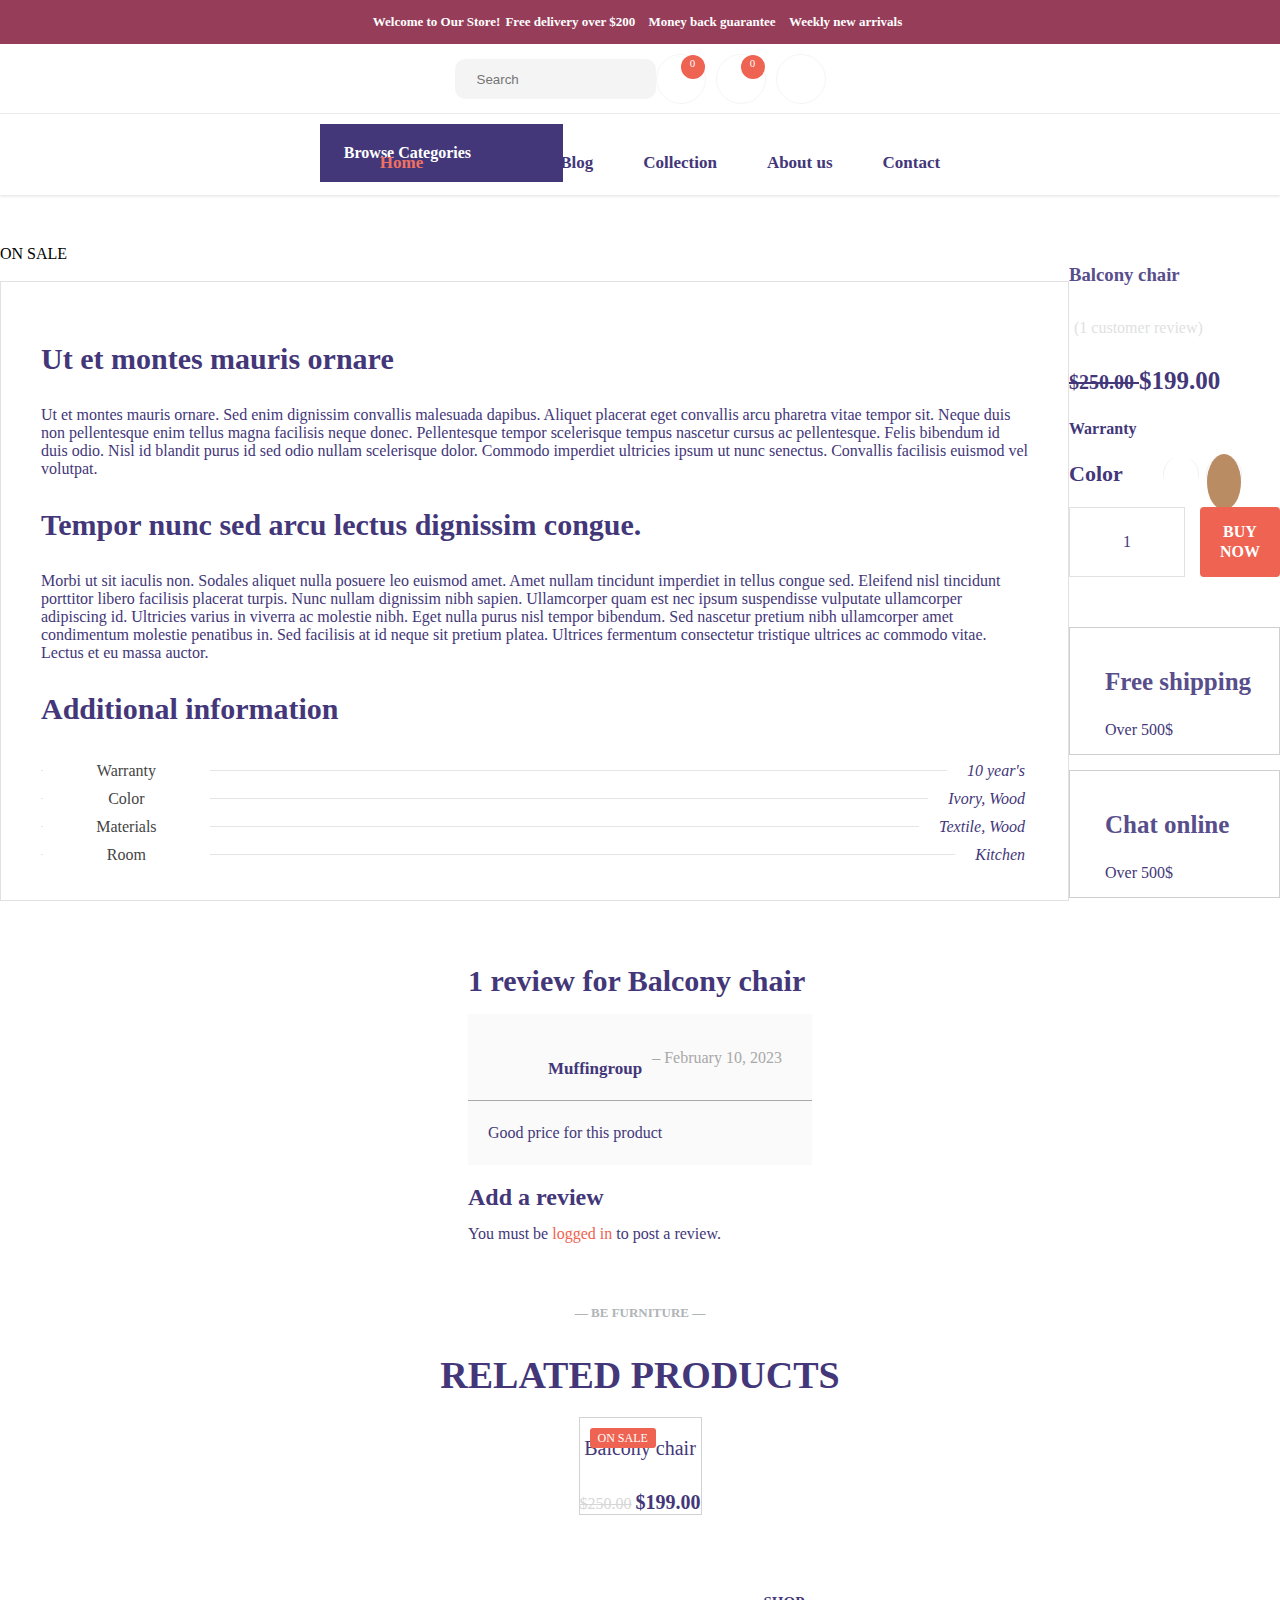
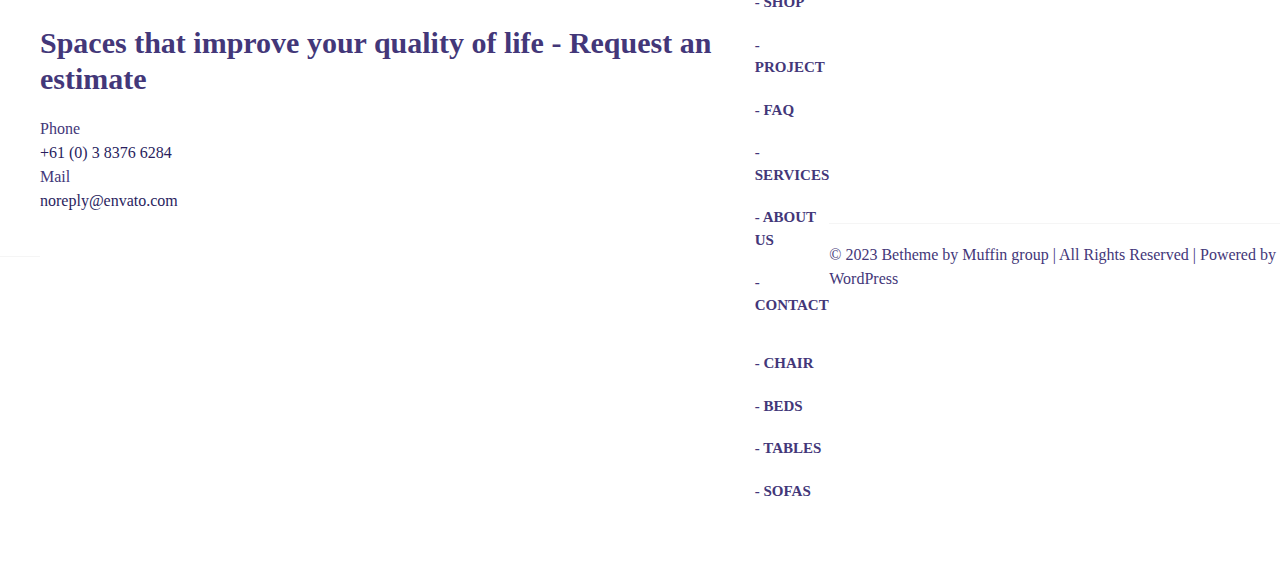
==== Page/detailPage.html @ 915b1c8c "done home" ====
<!DOCTYPE html>
<html lang="en">

<head>
    <meta charset="UTF-8">
    <meta http-equiv="X-UA-Compatible" content="IE=edge">
    <meta name="viewport" content="width=device-width, initial-scale=1.0">
    <link href="https://cdn.jsdelivr.net/npm/bootstrap@5.3.0-alpha1/dist/css/bootstrap.min.css" rel="stylesheet"
        integrity="sha384-GLhlTQ8iRABdZLl6O3oVMWSktQOp6b7In1Zl3/Jr59b6EGGoI1aFkw7cmDA6j6gD" crossorigin="anonymous">
    <script src="https://kit.fontawesome.com/3426ec3618.js" crossorigin="anonymous"></script>
    <script src="https://cdn.jsdelivr.net/npm/bootstrap@5.3.0-alpha1/dist/js/bootstrap.bundle.min.js"
        integrity="sha384-w76AqPfDkMBDXo30jS1Sgez6pr3x5MlQ1ZAGC+nuZB+EYdgRZgiwxhTBTkF7CXvN"
        crossorigin="anonymous"></script>
    <link rel="stylesheet" href="https://cdnjs.cloudflare.com/ajax/libs/animate.css/4.1.1/animate.min.css"
        integrity="sha512-c42qTSw/wPZ3/5LBzD+Bw5f7bSF2oxou6wEb+I/lqeaKV5FDIfMvvRp772y4jcJLKuGUOpbJMdg/BTl50fJYAw=="
        crossorigin="anonymous" referrerpolicy="no-referrer" />
    <link rel="preconnect" href="https://fonts.googleapis.com">
    <link rel="preconnect" href="https://fonts.gstatic.com" crossorigin>
    <link href="https://fonts.googleapis.com/css2?family=Bodoni+Moda:ital,wght@0,400;0,500;1,500&display=swap"
        rel="stylesheet">

    <link rel="stylesheet" href="../Styles/Global/GlobalStyle.css">
    <link rel="stylesheet" href="../Styles/Responsive/ResGlobal/ResGlobal.css">
    <link rel="stylesheet" href="../Styles/Deatail/detail.css">

    <title>Document</title>
</head>

<body>

    <header class="header-wrapper">
        <div class="header-top d-flex-center">
            <div class="header-top-items col-lg-11 col-xl-8">
                <div class="header-top-item">
                    Welcome to Our Store!
                </div>
                <div class="header-top-item">
                    <span>
                        <i class="fa-solid fa-plane"></i>
                        Free delivery over $200
                    </span>
                    <span><i class="fa-brands fa-bitcoin"></i>
                        Money back guarantee
                    </span>
                    <span>
                        <i class="fa-solid fa-tag"></i>
                        Weekly new arrivals
                    </span>
                </div>
                <span class="text-fade">
                    Free delivery over $200
                </span>
            </div>
        </div>

        <div class="header-center d-flex-center">
            <div class="header-center-items  col-md-10 col-md-8 col-lg-11 col-xl-8">
                <div class="logo col-lg-3 d-flex-center">
                    <img src="https://themes.muffingroup.com/be/furniturestore2/wp-content/uploads/2023/01/befurniturestore2.svg"
                        alt="" class="">
                </div>
                <div class="search col-lg-6 d-flex-center">
                    <span>
                        <i class="fa-light fa-magnifying-glass"></i>
                        <input type="text" placeholder="Search">
                    </span>
                </div>
                <div class="list-feature d-flex-center col-lg-3">
                    <span class="d-flex-center">
                        <i class="fa-light fa-heart"></i>
                        <div class="quantity">0</div>
                    </span>
                    <span class="d-flex-center">
                        <i class="fa-light fa-cart-shopping"></i>
                        <div class="quantity">0</div>
                    </span>
                    <span class="d-flex-center">
                        <i class="fa-light fa-user"></i>
                    </span>
                </div>
            </div>

        </div>
        <div class="header-nav d-flex-center">
            <div class="header-nav-items d-flex-center col-md-10 col-lg-11 col-xl-8">
                <div class="header-navbar-items">
                    <div class="header-navbar-top">
                        <span>
                            <i class="fa-light fa-bars"></i>
                            Browse Categories
                        </span>
                    </div>
                    <ul>
                        <li class="navbar-item">
                            <span>
                                <i class="fa-light fa-chair-office"></i>
                                Chair
                            </span>
                            <i class="fa-regular fa-angle-right"></i>
                            <div class="content-navbar-wrapper">
                                <div class="content-navbar-items col-lg-12">
                                    <ul>
                                        <li class="col-lg-4">
                                            <a href="#">
                                                <img src="https://themes.muffingroup.com/be/furniturestore2/wp-content/uploads/2023/01/befurniturestore2-product-pic1.webp"
                                                    alt="" class="">
                                            </a>
                                            <div class="product-menu__info">
                                                <b>FABRIC CHAIRS</b>
                                                <a href="#">Wing chairs</a>
                                                <a href="#">Rocking chairs</a>
                                                <a href="#">Kitchen tables parts</a>
                                            </div>
                                        </li>
                                        <li class="col-lg-4">
                                            <a href="#">
                                                <img src="https://themes.muffingroup.com/be/furniturestore2/wp-content/uploads/2023/01/befurniturestore2-product-pic2.webp"
                                                    alt="" class="">
                                            </a>
                                            <div class="product-menu__info">
                                                <b>HIGH-BACK CHAIRS</b>
                                                <a href="#">Recliners</a>
                                                <a href="#">Armchairs with footstool</a>
                                                <a href="#">Rattan armchairs</a>
                                            </div>
                                        </li>
                                        <li class="col-lg-4">
                                            <a href="#">
                                                <img src="https://themes.muffingroup.com/be/furniturestore2/wp-content/uploads/2023/01/befurniturestore2-product-pic3.webp"
                                                    alt="" class="">
                                            </a>
                                            <div class="product-menu__info">
                                                <b>KIDS CHAIRS</b>
                                                <a href="#">Wing chairs</a>
                                                <a href="#">Rocking chairs</a>
                                                <a href="#">Kids armchairs parts</a>
                                            </div>
                                        </li>
                                    </ul>
                                    <div class="donors-items d-flex-center">
                                        <img src="https://themes.muffingroup.com/be/furniturestore2/wp-content/uploads/2023/02/befurniturestore2-clients-pic3.svg"
                                            alt="">
                                        <img src="https://themes.muffingroup.com/be/furniturestore2/wp-content/uploads/2023/02/befurniturestore2-clients-pic2.svg"
                                            alt="">
                                        <img src="https://themes.muffingroup.com/be/furniturestore2/wp-content/uploads/2023/02/befurniturestore2-clients-pic1.svg"
                                            alt="">
                                        <img src="https://themes.muffingroup.com/be/furniturestore2/wp-content/uploads/2023/02/befurniturestore2-clients-pic5.svg"
                                            alt="">
                                        <img src="https://themes.muffingroup.com/be/furniturestore2/wp-content/uploads/2023/02/befurniturestore2-clients-pic4.svg"
                                            alt="">
                                    </div>
                                </div>
                            </div>
                        </li>
                        <li class="navbar-item">
                            <span>
                                <i class="fa-regular fa-bed-front"></i>
                                Beds
                            </span>
                            <i class="fa-regular fa-angle-right"></i>
                            <div class="content-navbar-wrapper">
                                <div class="content-navbar-items content-navbar-items-2 col-lg-12">
                                    <ul class="col-lg-8 d-flex row">
                                        <li class="col-lg-6">
                                            <b>
                                                <i class="fa-sharp fa-regular fa-bed-front"></i>
                                                BEDS
                                            </b>
                                            <a href="#">Single beds</a>
                                            <a href="#">Double beds</a>
                                            <a href="#">Beds parts</a>
                                        </li>
                                        <li class="col-lg-6">
                                            <b>
                                                <i class="fa-regular fa-couch"></i>
                                                SOFA BEDS
                                            </b>
                                            <a href="#">Chair beds</a>
                                            <a href="#">Corner sofa beds</a>
                                            <a href="#">Sofa bed parts</a>
                                        </li>
                                        <li class="col-lg-6">
                                            <b>
                                                <i class="fa-regular fa-bed-front"></i>
                                                GUEST BEDS
                                            </b>
                                            <a href="#">Day beds</a>
                                            <a href="#">Stackable beds</a>
                                            <a href="#">Beds with drawers</a>
                                        </li>
                                        <li class="col-lg-6">
                                            <b>
                                                <i class="fa-regular fa-bed-front"></i>
                                                KIDS BEDS
                                            </b>
                                            <a href="#">Chair beds</a>
                                            <a href="#">Toddler beds</a>
                                            <a href="#">Loft beds</a>
                                        </li>
                                    </ul>

                                    <img src="https://themes.muffingroup.com/be/furniturestore2/wp-content/uploads/2023/02/befurniturestore2-categories-pic1.webp"
                                        alt="">
                                </div>
                            </div>
                        </li>
                        <li class="navbar-item">
                            <span>
                                <i class="fa-regular fa-lamp-floor"></i>
                                Lamps
                            </span>
                            <i class="fa-regular fa-angle-right"></i>
                            <div class="content-navbar-wrapper">
                                <div class="content-navbar-items content-navbar-items-2 col-lg-12">
                                    <ul class="col-lg-8 d-flex row">
                                        <li class="col-lg-6">
                                            <b>
                                                <i class="fa-light fa-lamp-floor"></i>
                                                CEILING LIGHTS
                                            </b>
                                            <a href="#">Pendants</a>
                                            <a href="#">Ceiling spotlights</a>
                                            <a href="#">Chandeliers</a>
                                        </li>
                                        <li class="col-lg-6">
                                            <b>
                                                <i class="fa-light fa-lamp-floor"></i>
                                                SPOTLIGHTS
                                            </b>
                                            <a href="#">Ceiling spotlights</a>
                                            <a href="#">Wall spotlights</a>
                                            <a href="#">Track lighting</a>
                                        </li>
                                        <li class="col-lg-6">
                                            <b>
                                                <i class="fa-light fa-lamp-floor"></i>
                                                FLOOR LAMPS
                                            </b>
                                            <a href="#">LED floors</a>
                                            <a href="#">Uplighters</a>
                                            <a href="#">Reading lamps</a>
                                        </li>
                                        <li class="col-lg-6">
                                            <b>
                                                <i class="fa-light fa-lamp-floor"></i>
                                                DESK LAMPS
                                            </b>
                                            <a href="#">Work lamps</a>
                                            <a href="#">Kids lamps</a>
                                            <a href="#">Clamp lights</a>
                                        </li>
                                    </ul>

                                    <div class="product-sale-1">
                                        <span>
                                            <a href="#">
                                                <img src=" https://themes.muffingroup.com/be/furniturestore2/wp-content/uploads/2023/01/befurniturestore2-product-pic7.webp"
                                                    alt="">
                                                <div class="info">
                                                    <h5>Metal hanging lamps</h5>
                                                    <div class="desc">
                                                        <del aria-hidden="true"><span
                                                                class="woocommerce-Price-amount amount"><bdi><span
                                                                        class="woocommerce-Price-currencySymbol">$</span>122.00</bdi></span></del>
                                                        <bdi><span
                                                                class="woocommerce-Price-currencySymbol">$</span>105.00</bdi>
                                                    </div>
                                                </div>
                                            </a>
                                        </span>
                                        <span>
                                            <a href="#">
                                                <img src="https://themes.muffingroup.com/be/furniturestore2/wp-content/uploads/2023/01/befurniturestore2-product-pic8.webp"
                                                    alt="">
                                                <div class="info">
                                                    <h5>Desk lamp</h5>
                                                    <div class="desc">

                                                        <bdi>
                                                            <span
                                                                class="woocommerce-Price-currencySymbol">$</span>150.00</bdi>
                                                    </div>
                                                </div>
                                            </a>
                                        </span>
                                        <span>
                                            <a href="#">
                                                <img src=" https://themes.muffingroup.com/be/furniturestore2/wp-content/uploads/2023/01/befurniturestore2-product-pic9.webp"
                                                    alt="">
                                                <div class="info">
                                                    <h5>Living room lamp</h5>
                                                    <div class="desc">
                                                        <del aria-hidden="true"><span
                                                                class="woocommerce-Price-amount amount"><bdi><span
                                                                        class="woocommerce-Price-currencySymbol">$</span>599.00</bdi></span></del>
                                                        <bdi><span
                                                                class="woocommerce-Price-currencySymbol">$</span>450.00</bdi>
                                                    </div>
                                                </div>
                                            </a>
                                        </span>
                                    </div>
                                </div>
                            </div>
                        </li>
                        <li class="navbar-item">
                            <span>
                                <i class="fa-light fa-table"></i>
                                Tables
                            </span>
                            <i class="fa-regular fa-angle-right"></i>
                        </li>

                        <li class="navbar-item">
                            <span>
                                <i class="fa-regular fa-loveseat"></i>
                                Armchair
                            </span>
                            <i class="fa-regular fa-angle-right"></i>
                            <div class="content-navbar-wrapper">
                                <div class="content-navbar-items col-lg-12">
                                    <ul>
                                        <li class="col-lg-4">
                                            <a href="#">
                                                <img src="https://themes.muffingroup.com/be/furniturestore2/wp-content/uploads/2023/01/befurniturestore2-product-pic13.webp"
                                                    alt="" class="">
                                            </a>
                                            <div class="product-menu__info">
                                                <b>FABRIC ARMCHAIRS</b>
                                                <a href="#">Wing chairs</a>
                                                <a href="#">Rocking chairs</a>
                                                <a href="#">Kitchen tables parts</a>
                                            </div>
                                        </li>
                                        <li class="col-lg-4">
                                            <a href="#">
                                                <img src="https://themes.muffingroup.com/be/furniturestore2/wp-content/uploads/2023/01/befurniturestore2-product-pic14.webp"
                                                    alt="" class="">
                                            </a>
                                            <div class="product-menu__info">
                                                <b>HIGH-BACK ARMCHAIRS</b>
                                                <a href="#">Recliners</a>
                                                <a href="#">Armchairs with footstool</a>
                                                <a href="#">Rattan armchairs</a>
                                            </div>
                                        </li>
                                        <li class="col-lg-4">
                                            <a href="#">
                                                <img src="https://themes.muffingroup.com/be/furniturestore2/wp-content/uploads/2023/01/befurniturestore2-product-pic15.webp"
                                                    alt="" class="">
                                            </a>
                                            <div class="product-menu__info">
                                                <b>KIDS CHAIRS</b>
                                                <a href="#">Wing chairs</a>
                                                <a href="#">Rocking chairs</a>
                                                <a href="#">Kids armchairs parts</a>
                                            </div>
                                        </li>
                                    </ul>
                                    <div class="donors-items d-flex-center">
                                        <img src="https://themes.muffingroup.com/be/furniturestore2/wp-content/uploads/2023/02/befurniturestore2-clients-pic3.svg"
                                            alt="">
                                        <img src="https://themes.muffingroup.com/be/furniturestore2/wp-content/uploads/2023/02/befurniturestore2-clients-pic2.svg"
                                            alt="">
                                        <img src="https://themes.muffingroup.com/be/furniturestore2/wp-content/uploads/2023/02/befurniturestore2-clients-pic1.svg"
                                            alt="">
                                        <img src="https://themes.muffingroup.com/be/furniturestore2/wp-content/uploads/2023/02/befurniturestore2-clients-pic5.svg"
                                            alt="">
                                        <img src="https://themes.muffingroup.com/be/furniturestore2/wp-content/uploads/2023/02/befurniturestore2-clients-pic4.svg"
                                            alt="">
                                    </div>
                                </div>
                            </div>
                        </li>
                        <li class="navbar-item">
                            <span>
                                <i class="fa-light fa-cabinet-filing"></i>
                                Cabinets
                            </span>

                        </li>
                        <li class="navbar-item">
                            <span>
                                <i class="fa-regular fa-couch"></i>
                                Sofas
                            </span>

                        </li>
                        <li class="navbar-item sales">
                            <span>
                                <i class="fa-light fa-star"></i>
                                Sales
                            </span>

                        </li>
                    </ul>
                </div>
                <div class="header-menu-wrapper d-lg-flex">
                    <div class="header-menu-items">
                        <span class="btn-close-menu-1 d-none "><i class="fa-light fa-xmark"></i></span>
                        <ul>
                            <li class="active">
                                <a href="#">Home</a>
                            </li>
                            <li>
                                <a href="#">Shop</a>
                            </li>
                            <li>
                                <a href="#">Blog</a>
                            </li>
                            <li>
                                <a href="#">Collection</a>
                            </li>
                            <li>
                                <a href="#">About us</a>
                            </li>
                            <li>
                                <a href="#">Contact</a>
                            </li>
                        </ul>
                    </div>
                </div>
                <span class="d-flex d-lg-none toggle-menu-1">
                    <i class="fa-light fa-bars"></i>
                </span>
                <div class="blur-toggle-menu">

                </div>
            </div>
        </div>
    </header>


    <div class="content-wrapper d-flex-center flex-column">
        <div class="content-items col-lg-8 col-8 d-flex-center">
            <div class="content-item col-lg-7 col-7">
                <div class="product__image col-lg-12 col-12">
                    <div class="tag-sale">ON SALE</div>
                    <img src="https://themes.muffingroup.com/be/furniturestore2/wp-content/uploads/2023/01/befurniturestore2-product-pic3.webp"
                        alt="" class="col-lg-12 col-12">
                </div>
                <div class="product__description">
                    <div class="desc-content">
                        <h3>
                            Ut et montes mauris ornare
                        </h3>
                        <span>
                            Ut et montes mauris ornare. Sed enim dignissim convallis malesuada dapibus. Aliquet placerat
                            eget convallis arcu
                            pharetra vitae tempor sit. Neque duis non pellentesque enim tellus magna facilisis neque
                            donec. Pellentesque tempor
                            scelerisque tempus nascetur cursus ac pellentesque. Felis bibendum id duis odio. Nisl id
                            blandit purus id sed odio
                            nullam scelerisque dolor. Commodo imperdiet ultricies ipsum ut nunc senectus. Convallis
                            facilisis euismod vel volutpat.
                        </span>
                        <img src="https://themes.muffingroup.com/be/furniturestore2/wp-content/uploads/2023/02/befurniturestore2-productdetails-pic1.webp"
                            alt="" class="col-lg-12 col-12">
                        <h3>Tempor nunc sed arcu lectus dignissim congue.</h3>
                        <span>
                            Morbi ut sit iaculis non. Sodales aliquet nulla posuere leo euismod amet. Amet nullam
                            tincidunt imperdiet in tellus
                            congue sed. Eleifend nisl tincidunt porttitor libero facilisis placerat turpis. Nunc nullam
                            dignissim nibh sapien.
                            Ullamcorper quam est nec ipsum suspendisse vulputate ullamcorper adipiscing id. Ultricies
                            varius in viverra ac molestie
                            nibh. Eget nulla purus nisl tempor bibendum. Sed nascetur pretium nibh ullamcorper amet
                            condimentum molestie penatibus
                            in. Sed facilisis at id neque sit pretium platea. Ultrices fermentum consectetur tristique
                            ultrices ac commodo vitae.
                            Lectus et eu massa auctor.
                        </span>
                        <img src="https://themes.muffingroup.com/be/furniturestore2/wp-content/uploads/2023/01/befurniturestore2-product-pic3.webp"
                            alt="" class="col-12">
                        <h3>Additional information</h3>
                        <table>
                            <tbody>
                                <tr>
                                    <th><span>Warranty</span></th>
                                    <td>
                                        <span>
                                            <p>10 year's</p>
                                        </span>
                                    </td>
                                </tr>
                                <tr>
                                    <th><span>Color</span></th>
                                    <td><span>
                                            <p>Ivory, Wood</p>
                                        </span></td>
                                </tr>
                                <tr>
                                    <th><span>Materials</span></th>
                                    <td><span>
                                            <p>Textile, Wood</p>
                                        </span></td>
                                </tr>
                                <tr>
                                    <th><span>Room</span></th>
                                    <td><span>
                                            <p>Kitchen</p>
                                        </span></td>
                                </tr>
                            </tbody>
                        </table>
                    </div>
                </div>
            </div>
            <div class="content-item col-lg-5 col-5">
                <h3>
                    Balcony chair
                </h3>
                <div class="evaluate">
                    <ul>
                        <li>
                            <i class="fa-sharp fa-solid fa-star"></i>
                            <i class="fa-sharp fa-solid fa-star"></i>
                            <i class="fa-sharp fa-solid fa-star"></i>
                            <i class="fa-sharp fa-solid fa-star"></i>
                            <i class="fa-sharp fa-solid fa-star"></i>
                        </li>
                    </ul>
                    <a href="#">(1 customer review)</a>
                </div>
                <div class="price">
                    <span>
                        $250.00
                    </span>
                    <span>$199.00</span>
                </div>
                <div class="warranty">
                    <span>Warranty</span>
                    <img src="https://themes.muffingroup.com/be/furniturestore2/wp-content/uploads/2023/01/befurniturestore2-shopattr-pic3.svg"
                        alt="">
                </div>
                <div class="select-color">
                    <span>Color</span>
                    <div class="list-color">
                        <span class="d-flex-center ">
                            <p class="white"></p>
                        </span>
                        <span class="d-flex-center ">
                            <p class="brown"></p>
                        </span>
                    </div>
                </div>

                <div class="select-amount">
                    <div class="input-amount d-flex-center">
                        <span class="btn-input-amount d-flex-center"><i class="fa-regular fa-dash"></i></span>
                        <span class="d-flex-center">1</span>
                        <span class="btn-input-amount d-flex-center"><i class="fa-sharp fa-regular fa-plus"></i></span>
                    </div>
                    <div class="btn-buy-now">
                        BUY NOW
                    </div>
                </div>
                <div class="endow">
                    <div class="endow-item">
                        <i class="fa-light fa-truck-fast"></i>
                        <div class="endow__info">
                            <h3>Free shipping</h3>
                            <span>Over 500$</span>
                        </div>
                    </div>
                    <div class="endow-item">
                        <i class="fa-sharp fa-regular fa-headphones"></i>
                        <div class="endow__info">
                            <h3>Chat online</h3>
                            <span>Over 500$</span>
                        </div>
                    </div>
                </div>
            </div>
        </div>

    </div>


    <div class="feed-back-wrapper d-flex-center">
        <div class="feedback-items col-lg-8 col-8">
            <h3>
                1 review for Balcony chair
            </h3>
            <div class="list-feedback">
                <div class="feedback-item">
                    <div class="feedback-item__top">
                        <div class="info">
                            <img src="https://secure.gravatar.com/avatar/ee62ac86f08fd6ffac18cbf25b07679f?s=60&d=mm&r=g"
                                alt="">
                            <h4>
                                Muffingroup
                            </h4>
                            <div class="date">
                                <span>
                                    – February 10, 2023
                                </span>
                            </div>
                        </div>
                        <div class="star">
                            <i class="fa-sharp fa-solid fa-star"></i>
                            <i class="fa-sharp fa-solid fa-star"></i>
                            <i class="fa-sharp fa-solid fa-star"></i>
                            <i class="fa-sharp fa-solid fa-star"></i>
                            <i class="fa-sharp fa-solid fa-star"></i>
                        </div>
                    </div>
                    <div class="feedback__content">
                        <span>
                            Good price for this product
                        </span>
                    </div>
                </div>
            </div>
            <div class="add-review">
                <h3>
                    Add a review
                </h3>
                <span>
                    You must be
                    <a href="#">logged in</a>
                    to post a review.
                </span>
            </div>
        </div>
    </div>

    <div class="related-products-wrapper d-flex-center">
        <h6 class="d-flex-center">
            — BE FURNITURE —
        </h6>
        <h2 class="d-flex-center">
            RELATED PRODUCTS
        </h2>

        <div class="list-product-related col-lg-8">
            <div class="product-item col-lg-4">
                <div class="product__item">
                    <div class="product__image">
                        <img src="https://themes.muffingroup.com/be/furniturestore2/wp-content/uploads/2023/01/befurniturestore2-product-pic3.webp"
                            alt="" class="col-lg-12 col-12">
                    </div>
                    <div class="product__info d-flex-center">
                        <a href="#"> Balcony chair</a>
                        <div class="evaluate">
                            <i class="fa-sharp fa-solid fa-star"></i>
                            <i class="fa-sharp fa-solid fa-star"></i>
                            <i class="fa-sharp fa-solid fa-star"></i>
                            <i class="fa-sharp fa-solid fa-star"></i>
                            <i class="fa-sharp fa-solid fa-star"></i>
                        </div>
                        <div class="price">
                            <span>$250.00</span>
                            <span>$199.00</span>
                        </div>
                    </div>
                    <div class="tag-sale">
                        <span>ON SALE</span>
                    </div>
                </div>
            </div>
        </div>
    </div>
    <footer class="footer-wrapper">
        <div class="footer-wrapper d-flex-center flex-column my-5">
            <div class="footer-top col-8 col-lg-8">
                <img src="https://themes.muffingroup.com/be/furniturestore2/wp-content/uploads/2023/02/befurniturestore2-footer-logo.svg"
                    alt="">
            </div>
            <div class="footer-content d-flex-center col-11">
                <div class="footer-content-item col-lg-6 col-6 row">
                    <h5 class="col-lg-12 col-12">Spaces that improve your quality of life - Request an estimate
                    </h5>
                    <span class="col-lg-6 col-6">
                        Phone
                        <a href="tel: +61 (0) 3 8376 6284"> +61 (0) 3 8376 6284</a>
                    </span>
                    <span class="col-lg-6 col-6">
                        Mail
                        <a href="#">noreply@envato.com</a>
                    </span>
                </div>
                <div class="footer-content-item col-lg-6 col-6 row ">
                    <ul class="col-lg-6 col-6">
                        <li>
                            - SHOP
                        </li>
                        <li>
                            - PROJECT
                        </li>
                        <li>
                            - FAQ
                        </li>
                        <li>
                            - SERVICES
                        </li>
                        <li>
                            - ABOUT US
                        </li>
                        <li>
                            - CONTACT
                        </li>
                    </ul>
                    <ul class="col-lg-6 col-6">
                        <li>- CHAIR</li>
                        <li>- BEDS</li>
                        <li>- TABLES</li>
                        <li>- SOFAS</li>
                    </ul>
                </div>
            </div>

            <div class="footer-bottom col-lg-8 col-8 d-flex-center ">
                <div class="footer-bottom-item">
                    <div class="column_attr mfn-inline-editor clearfix">© 2023 Betheme by <a href="#"
                            target="_blank">Muffin group</a> | All Rights Reserved |
                        Powered by <a href="https://wordpress.org/" target="_blank">WordPress</a></div>
                </div>
                <div class="footer-bottom-item col-lg-4 d-flex-center">
                    <img src="
                        https://themes.muffingroup.com/be/furniturestore2/wp-content/themes/betheme/images/payment-methods/PayPal.svg"
                        alt="">
                    <img src="https://themes.muffingroup.com/be/furniturestore2/wp-content/themes/betheme/images/payment-methods/Visa.svg"
                        alt="">
                    <img src="https://themes.muffingroup.com/be/furniturestore2/wp-content/themes/betheme/images/payment-methods/Mastercard.svg"
                        alt="">
                    <img src="https://themes.muffingroup.com/be/furniturestore2/wp-content/themes/betheme/images/payment-methods/Maestro.svg"
                        alt="">
                    <img src="https://themes.muffingroup.com/be/furniturestore2/wp-content/themes/betheme/images/payment-methods/Stripe.svg"
                        alt="">
                </div>
            </div>
        </div>
    </footer>



    <!-- <script src="https://cdnjs.cloudflare.com/ajax/libs/wow/1.1.2/wow.min.js"
        integrity="sha512-Eak/29OTpb36LLo2r47IpVzPBLXnAMPAVypbSZiZ4Qkf8p/7S/XRG5xp7OKWPPYfJT6metI+IORkR5G8F900+g=="
        crossorigin="anonymous" referrerpolicy="no-referrer"></script>
    <script src="https://cdnjs.cloudflare.com/ajax/libs/jquery/3.6.4/jquery.min.js"
        integrity="sha512-pumBsjNRGGqkPzKHndZMaAG+bir374sORyzM3uulLV14lN5LyykqNk8eEeUlUkB3U0M4FApyaHraT65ihJhDpQ=="
        crossorigin="anonymous" referrerpolicy="no-referrer"></script> -->
    <script src="../app.js"></script>
</body>

</html>
---- Styles/Global/GlobalStyle.css ----
body {
  margin: 0;
  padding: 0;
}

ul {
  list-style: none;
}

p {
  margin-bottom: 0;
}

.d-flex-center {
  display: flex;
  justify-content: center;
  align-items: center;
}

header {
  box-shadow: 0px 2px 2px 0px rgba(0, 0, 0, 0.08);
}

.header-top {
  background-color: #963d5a;
  padding: 10px 0;
}
.header-top .header-top-items {
  display: flex;
  justify-content: space-between;
  align-items: center;
  color: #ffffff;
  font-size: 13px;
  font-weight: 700;
  line-height: 24px;
}
.header-top .header-top-items span {
  margin: 0 5px;
}
.header-top .header-top-items .text-fade {
  display: none;
}

.header-center {
  position: relative;
}
.header-center::after {
  content: "";
  height: 1px;
  width: 100%;
  background-color: rgba(231, 228, 228, 0.8);
  position: absolute;
  bottom: 0;
}

.header-center-items {
  display: flex;
  padding: 10px 0;
  justify-content: space-between;
}
.header-center-items .logo {
  justify-content: flex-start;
}
.header-center-items img {
  max-width: 182px;
}
.header-center-items .search span {
  background-color: #f4f4f4;
  height: 40px;
  width: 100%;
  display: flex;
  justify-content: flex-start;
  align-items: center;
  border-radius: 10px;
}
.header-center-items .search span i {
  padding: 10px;
}
.header-center-items .search span input {
  background-color: #f4f4f4;
  outline: none;
  border: none;
}
.header-center-items .list-feature {
  justify-content: flex-end;
}
.header-center-items .list-feature span {
  width: 48px;
  height: 48px;
  border: 1px solid #f5f5f5;
  border-radius: 50%;
  position: relative;
  cursor: pointer;
}
.header-center-items .list-feature span + span {
  margin-left: 10px;
}
.header-center-items .list-feature span .quantity {
  background-color: #ee6352;
  border-radius: 50%;
  color: #ffffff;
  font-size: 11px;
  line-height: 11px;
  padding: 3px;
  text-align: center;
  width: 18px;
  height: 18px;
  position: absolute;
  top: 0;
  right: 0;
}
.header-center-items .list-feature span:hover {
  border-color: #433779;
}

.offcanvas-body-cart {
  padding: 0;
  flex-grow: unset;
  overflow: hidden;
  height: 100%;
}
.offcanvas-body-cart span {
  border: none;
}
.offcanvas-body-cart .cart-top {
  width: 100%;
  padding: 20px;
  display: flex;
  align-items: center;
  position: relative;
  justify-content: center;
}
.offcanvas-body-cart .cart-top > i {
  padding: 0 10px;
  color: #b0b0b0;
  position: absolute;
  left: 0;
  font-size: 20px;
  cursor: pointer;
  width: 20px;
  height: 20px;
}
.offcanvas-body-cart .cart-top span {
  display: flex;
  align-items: center;
  color: #433779;
  border: 0;
}
.offcanvas-body-cart .cart-top span h3 {
  margin-bottom: 0;
  padding: 0px 10px;
}
.offcanvas-body-cart .cart-top span i {
  font-size: 20px;
}
.offcanvas-body-cart .cart-content {
  width: 100%;
  height: 60%;
  flex-direction: column;
}
.offcanvas-body-cart .cart-content i {
  font-size: 24px;
  color: #b0b0b0;
}
.offcanvas-body-cart .cart-content span {
  border: none;
  width: 100%;
  white-space: nowrap;
  display: flex;
  justify-content: center;
}
.offcanvas-body-cart .cart-bottom {
  width: 100%;
  position: absolute;
  bottom: 0;
}
.offcanvas-body-cart .cart-bottom .subtotal,
.offcanvas-body-cart .cart-bottom .total {
  padding: 10px 20px;
  display: flex;
  justify-content: space-between;
  align-items: center;
  position: relative;
  background-color: #f7f7f7;
}
.offcanvas-body-cart .cart-bottom .subtotal span,
.offcanvas-body-cart .cart-bottom .total span {
  display: flex;
  align-items: center;
}
.offcanvas-body-cart .cart-bottom .subtotal span,
.offcanvas-body-cart .cart-bottom .total span {
  border: none;
}
.offcanvas-body-cart .cart-bottom .subtotal::after,
.offcanvas-body-cart .cart-bottom .total::after {
  content: "";
  height: 1px;
  width: 100%;
  position: absolute;
  background-color: #b0b0b0;
  bottom: 0;
  left: 0;
}
.offcanvas-body-cart .cart-bottom .btn-checkout {
  width: 100%;
  display: flex;
  justify-content: center;
  padding: 20px 0;
  padding-bottom: 10px;
}
.offcanvas-body-cart .cart-bottom .btn-checkout span {
  background-color: #ee6352;
  border-radius: 4px;
  color: #ffffff;
  display: inline-block;
  font-family: Plus Jakarta Sans;
  font-weight: 700;
  line-height: 16px;
  margin: 0px 0px 5px;
  padding: 16px 32px;
  text-align: center;
  width: 200px;
  white-space: nowrap;
}
.offcanvas-body-cart .cart-bottom .view-cart {
  width: 100%;
  display: flex;
  justify-content: center;
  color: #b0b0b0;
  cursor: pointer;
}
.offcanvas-body-cart .cart-bottom .view-cart:hover {
  color: #000000;
  text-decoration: underline;
}

.header-nav-items {
  justify-content: flex-end;
  position: relative;
  height: 81px;
  background-color: #ffffff;
}
.header-nav-items .header-navbar-items {
  position: absolute;
  top: 10px;
  left: 0;
  max-width: 243px;
  width: 100%;
  width: 100%;
}
.header-nav-items .header-navbar-items .header-navbar-top {
  background-color: #433779;
  color: #ffffff;
  padding-top: 20px;
  padding-right: 24px;
  padding-bottom: 20px;
  padding-left: 24px;
  border-style: none;
  font-weight: 600;
}
.header-nav-items .header-navbar-items .header-navbar-top span {
  white-space: nowrap;
}
.header-nav-items .header-navbar-items ul {
  padding-left: 0;
  margin: 0;
  position: relative;
}
.header-nav-items .header-navbar-items ul .navbar-item {
  display: flex;
  justify-content: space-between;
  align-items: center;
  padding-top: 20px;
  padding-right: 24px;
  padding-bottom: 20px;
  padding-left: 24px;
  font-size: 17px;
  line-height: 21px;
  color: #433779;
  border-style: solid;
  border-width: 0 1px 1px 1px;
  border-color: #ededed;
  font-weight: 500;
  cursor: pointer;
}
.header-nav-items .header-navbar-items ul .navbar-item .content-navbar-wrapper {
  position: absolute;
  left: 100%;
  top: 0;
  width: 400%;
  background-color: #ffffff;
  border: 1px solid #ebebeb;
  display: none;
}
.header-nav-items .header-navbar-items ul .navbar-item .content-navbar-wrapper .content-navbar-items ul {
  display: flex;
}
.header-nav-items .header-navbar-items ul .navbar-item .content-navbar-wrapper .content-navbar-items ul li {
  padding: 40px 35px 30px;
  position: relative;
}
.header-nav-items .header-navbar-items ul .navbar-item .content-navbar-wrapper .content-navbar-items ul li + li::before {
  content: "";
  background-color: rgba(231, 228, 228, 0.8);
  width: 1px;
  height: 70%;
  position: absolute;
  left: 0;
}
.header-nav-items .header-navbar-items ul .navbar-item .content-navbar-wrapper .content-navbar-items ul li img {
  max-width: 70%;
}
.header-nav-items .header-navbar-items ul .navbar-item .content-navbar-wrapper .content-navbar-items .donors-items {
  padding-bottom: 10px;
}
.header-nav-items .header-navbar-items ul .navbar-item .content-navbar-wrapper .content-navbar-items .donors-items img + img {
  margin-left: 10px;
}
.header-nav-items .header-navbar-items ul .navbar-item .content-navbar-wrapper .product-menu__info {
  font-family: Roboto;
  display: flex;
  flex-direction: column;
  align-items: flex-start;
  justify-content: center;
}
.header-nav-items .header-navbar-items ul .navbar-item .content-navbar-wrapper .product-menu__info b {
  color: #433779;
  display: inline;
  font-weight: 700;
  line-height: 24px;
  text-align: left;
  padding: 10px 0;
}
.header-nav-items .header-navbar-items ul .navbar-item .content-navbar-wrapper a {
  color: #595959;
  display: inline;
  line-height: 24px;
  text-align: left;
  padding: 10px 0;
  text-decoration: none;
}
.header-nav-items .header-navbar-items ul .navbar-item .content-navbar-wrapper a:hover {
  color: #433779;
  text-decoration: underline;
}
.header-nav-items .header-navbar-items ul .navbar-item .content-navbar-items-2 {
  display: flex;
}
.header-nav-items .header-navbar-items ul .navbar-item .content-navbar-items-2 li {
  display: flex;
  flex-direction: column;
}
.header-nav-items .header-navbar-items ul .navbar-item .content-navbar-items-2 li::before {
  display: none;
}
.header-nav-items .header-navbar-items ul .navbar-item .content-navbar-items-2 img {
  overflow: hidden;
  background-color: #b0b0b0;
}
.header-nav-items .header-navbar-items ul .navbar-item:hover .content-navbar-wrapper {
  display: flex;
}
.header-nav-items .header-navbar-items ul .navbar-item .product-sale-1 {
  background-color: rgba(243, 243, 243, 0.2705882353);
  width: 100%;
  display: flex;
  flex-direction: column;
  align-items: center;
  justify-content: center;
}
.header-nav-items .header-navbar-items ul .navbar-item .product-sale-1 > span {
  display: flex;
  width: 100%;
  padding-left: 30px;
}
.header-nav-items .header-navbar-items ul .navbar-item .product-sale-1 a {
  display: flex;
  justify-content: center;
  align-items: center;
}
.header-nav-items .header-navbar-items ul .navbar-item .product-sale-1 a img {
  max-width: 84px;
  height: auto;
}
.header-nav-items .header-navbar-items ul .navbar-item .product-sale-1 a .info {
  color: #433779;
  font-size: 19px;
  font-weight: 600;
  line-height: 25px;
  margin: 0px 0px 15px;
  text-align: left;
  padding-left: 10px;
}
.header-nav-items .header-navbar-items ul .sales {
  color: #ee6352;
}
.header-nav-items .header-menu-wrapper .header-menu-items ul {
  list-style: none;
  display: flex;
  margin-bottom: 0;
  position: relative;
}
.header-nav-items .header-menu-wrapper .header-menu-items ul li {
  padding: 10px 20px;
  border-radius: 5px;
}
.header-nav-items .header-menu-wrapper .header-menu-items ul li a {
  text-decoration: none;
  font-weight: 600;
  font-size: 17px;
  color: #433779;
}
.header-nav-items .header-menu-wrapper .header-menu-items ul li + li {
  margin-left: 10px;
}
.header-nav-items .header-menu-wrapper .header-menu-items ul li:hover {
  background-color: #433779;
}
.header-nav-items .header-menu-wrapper .header-menu-items ul li:hover a {
  color: #ffffff;
}
.header-nav-items .header-menu-wrapper .header-menu-items ul .active a {
  color: #f07162;
}
.header-nav-items .toggle-menu-1 {
  position: relative;
  height: 30px;
}
.header-nav-items .toggle-menu-1 i {
  top: 0;
  position: absolute;
  font-size: 30px;
}

.sticky {
  animation-name: identifier;
  animation-duration: 0.5s;
  position: fixed;
  z-index: 9999;
  width: 100%;
  background-color: #ffffff;
  top: 0;
}
@keyframes identifier {
  0% {
    transform: translateY(-100%);
  }
  100% {
    transform: translateY(0);
  }
}
.sticky .header-top {
  display: none !important;
}
.sticky .header-nav .header-menu-wrapper {
  display: none !important;
}
.sticky .header-nav .header-navbar-top {
  display: none;
}
.sticky .header-nav .header-nav-items {
  height: 100% !important;
}
.sticky .header-nav .header-navbar-items {
  position: relative !important;
  max-width: unset;
  top: 0;
}
.sticky .header-nav ul {
  display: flex;
  position: relative;
  width: 100%;
  justify-content: center;
}
.sticky .header-nav ul li {
  border: none !important;
}
.sticky .header-nav ul li > i {
  display: none;
}
.sticky .header-nav ul li:hover .content-navbar-wrapper {
  display: none !important;
}

.footer-wrapper .footer-top {
  display: flex;
  justify-content: center;
  position: relative;
  align-items: center;
}
.footer-wrapper .footer-top::after {
  content: "";
  height: 1px;
  width: 100%;
  background-color: rgba(242, 242, 242, 0.8);
  position: absolute;
  right: 0;
}
.footer-wrapper .footer-top img {
  position: relative;
  background-color: #ffffff;
  padding: 0 20px;
}

.footer-content {
  margin: 30px 0;
  align-items: flex-start;
}

.footer-content-item {
  color: #433779;
}
.footer-content-item h5 {
  background-position: 50% 50%;
  font-size: 30px;
  font-weight: 600;
  line-height: 36px;
  margin-bottom: 20px;
}
.footer-content-item span {
  line-height: 24px;
  display: flex;
  flex-direction: column;
}
.footer-content-item span a {
  color: #291d5e;
  text-decoration: none;
}
.footer-content-item span a:hover {
  text-decoration: underline;
}
.footer-content-item li {
  color: #433779;
  font-family: Roboto;
  font-size: 15px;
  font-weight: 600;
  line-height: 22.5px;
  padding: 0px 0px 20px;
  text-align: left;
}

.footer-bottom {
  justify-content: space-between !important;
  position: relative;
  padding-top: 20px;
}
.footer-bottom .footer-bottom-item {
  color: #433779;
  line-height: 24px;
  text-align: left;
}
.footer-bottom .footer-bottom-item a {
  color: #433779;
  text-decoration: none;
}
.footer-bottom .footer-bottom-item a:hover {
  text-decoration: underline;
}
.footer-bottom::before {
  content: "";
  background-color: rgba(242, 242, 242, 0.8);
  height: 1px;
  width: 100%;
  top: 0;
  position: absolute;
}

.tag-login {
  width: 340px;
  height: 347px;
  background-color: #ffffff;
  position: absolute;
  left: 0;
  top: 100%;
  z-index: 9999;
}
.tag-login .tag-login-items {
  padding: 10px;
  display: flex;
  align-items: center;
  flex-direction: column;
  width: 100%;
}
.tag-login .tag-login-items h3 {
  display: flex;
  align-items: start;
  justify-content: space-between;
  align-items: center;
  width: 100%;
  color: #433779;
}
.tag-login .tag-login-items h3 i {
  color: #b0b0b0;
}
.tag-login .tag-login-items span {
  width: 100%;
  border: none;
}
.tag-login .tag-login-items span:nth-child(2),
.tag-login .tag-login-items span:nth-child(3) {
  display: flex;
  justify-content: flex-start;
  align-items: center;
  height: 50px;
  position: relative;
}
.tag-login .tag-login-items span:nth-child(2) input,
.tag-login .tag-login-items span:nth-child(3) input {
  border: none;
  background-color: transparent;
  padding: 0 10px;
  outline: none;
  width: 100%;
}
.tag-login .tag-login-items span:nth-child(2)::after,
.tag-login .tag-login-items span:nth-child(3)::after {
  content: "";
  position: absolute;
  height: 1px;
  width: 100%;
  background-color: #b0b0b0;
  bottom: 0;
}
.tag-login .tag-login-items span:nth-child(4) {
  padding: 10px 0;
  color: #433779;
}
.tag-login .tag-login-items span:nth-child(5) {
  background-color: #f07162;
  display: flex;
  justify-content: center;
  padding: 20px 0;
  border-radius: 0;
  align-items: center;
  color: #ffffff;
  font-weight: 600;
  font-size: 24px;
  border-radius: 5px;
}
.tag-login .tag-login-items span:nth-child(6) {
  display: flex;
  justify-content: center;
  color: #e4e4e4;
  padding: 10px 0;
}
.tag-login .tag-login-items span + span {
  margin-left: 0;
}/*# sourceMappingURL=GlobalStyle.css.map */
---- Styles/Responsive/ResGlobal/ResGlobal.css ----
@media screen and (max-width: 1240px) {
  .header-navbar-items ul {
    display: none !important;
  }
  .header-navbar-items:hover ul {
    display: block !important;
  }
  .content-navbar-wrapper {
    display: none !important;
  }
}
@media screen and (max-width: 959px) {
  .header-navbar-items ul .navbar-item {
    position: relative;
    background-color: #ffffff;
    z-index: 9999;
  }
  .header-navbar-items ul .navbar-item .content-navbar-wrapper {
    display: none !important;
  }
  .header-navbar-items ul .navbar-item > i {
    display: none !important;
  }
  .header-top-items {
    justify-content: center !important;
  }
  .header-top-items .header-top-item {
    margin: 10px 0;
  }
  .header-menu-wrapper {
    display: flex !important;
    position: fixed;
    height: 100vh;
    top: 0;
    background-color: rgb(255, 255, 255);
    right: 0;
    z-index: 999;
    width: 50%;
    transition: all 1s ease;
    transform: translateX(100%);
  }
  .header-menu-wrapper .header-menu-items {
    display: flex;
    justify-content: flex-start;
    align-items: center;
    width: 100%;
  }
  .header-menu-wrapper .header-menu-items ul {
    flex-direction: column;
    font-weight: 700;
  }
  .header-menu-wrapper .header-menu-items ul li a {
    font-size: 35px !important;
  }
  .header-menu-wrapper .header-menu-items ul li + li {
    margin: 0 !important;
  }
  .header-menu-wrapper .btn-close-menu-1 {
    position: absolute;
    top: 0;
    right: 10%;
    font-size: 40px;
    display: block !important;
  }
  .sticky-menu-1 {
    transform: translateX(0);
  }
  .blur-toggle-menu {
    position: fixed;
    width: 100%;
    height: 100%;
    background-color: rgba(0, 0, 0, 0.4);
    top: 0;
    left: 0;
    display: none;
    z-index: 9;
  }
  .btn-close-menu-1 {
    position: absolute;
    top: 0;
    right: 10%;
    font-size: 30px;
  }
}
@media screen and (max-width: 769px) {
  .header-center-items .search {
    display: none !important;
  }
  .header-top-item {
    display: none;
  }
  .text-fade {
    display: flex !important;
  }
  .header-navbar-top {
    display: none !important;
  }
  .footer-bottom {
    flex-direction: column !important;
  }
  .footer-bottom .mfn-inline-editor {
    text-align: center;
  }
}
@media screen and (max-width: 991px) {
  .footer-content {
    align-items: flex-start !important;
  }
}/*# sourceMappingURL=ResGlobal.css.map */
---- Styles/Deatail/detail.css ----
.header-navbar-items ul {
  display: none !important;
}

.content-items {
  align-items: flex-start;
  padding: 50px 0;
}
.content-items .content-item:last-child h3 {
  color: #584e8b;
}
.content-items .content-item:last-child .evaluate {
  display: flex;
  padding: 15px 0;
}
.content-items .content-item:last-child .evaluate ul {
  padding: 0;
}
.content-items .content-item:last-child .evaluate ul li {
  color: #ee6352;
}
.content-items .content-item:last-child .evaluate a {
  color: #e1e1e1;
  text-decoration: none;
  padding: 0 5px;
}
.content-items .content-item:last-child .evaluate a:hover {
  text-decoration: underline;
}
.content-items .content-item:last-child .price {
  padding-bottom: 20px;
}
.content-items .content-item:last-child .price span {
  color: #433779;
  display: inline;
  font-size: 25px;
  font-weight: 700;
  line-height: 30px;
}
.content-items .content-item:last-child .price span:first-child {
  font-size: 20px;
  text-decoration: line-through;
}
.content-items .content-item:last-child .warranty {
  display: flex;
  align-items: center;
  max-height: 52px;
}
.content-items .content-item:last-child .warranty span {
  color: #433779;
  font-family: Roboto;
  font-weight: 600;
  line-height: 24px;
  margin: 0px 30px 0px 0px;
  text-align: left;
}
.content-items .content-item:last-child .warranty img {
  height: 100%;
}
.content-items .content-item:last-child .select-color {
  display: flex;
  padding: 15px 0;
}
.content-items .content-item:last-child .select-color > span {
  color: #433779;
  font-family: Roboto;
  font-weight: 600;
  line-height: 24px;
  margin: 0px 30px 0px 0px;
  text-align: left;
  display: flex;
  align-items: center;
  font-size: 22px;
}
.content-items .content-item:last-child .select-color .list-color {
  display: flex;
  margin: 0 10px;
}
.content-items .content-item:last-child .select-color .list-color span {
  border: 1px solid rgb(241, 241, 241);
  height: 34px;
  width: 34px;
  border-radius: 50%;
}
.content-items .content-item:last-child .select-color .list-color span p {
  border-radius: 100%;
  text-align: left;
  width: 26px;
  height: 26px;
  margin-bottom: 0;
  padding: 15px;
}
.content-items .content-item:last-child .select-color .list-color span .white {
  background-color: #ffffff;
}
.content-items .content-item:last-child .select-color .list-color span .brown {
  background-color: #ba8c63;
}
.content-items .content-item:last-child .select-color .list-color span + span {
  margin-left: 7px;
}
.content-items .content-item:last-child .select-amount {
  display: flex;
}
.content-items .content-item:last-child .select-amount .input-amount {
  border: 1px solid #e1e1e1;
  display: flex;
}
.content-items .content-item:last-child .select-amount .input-amount span {
  width: 30px;
  color: #433779;
}
.content-items .content-item:last-child .select-amount .input-amount .btn-input-amount {
  width: 42px;
  height: 42px;
  display: flex;
  align-items: center;
  justify-content: center;
  cursor: pointer;
  color: #000000;
}
.content-items .content-item:last-child .select-amount .btn-buy-now {
  align-items: flex-start;
  background-color: #ee6352;
  border-radius: 4px;
  color: #ffffff;
  font-weight: 700;
  line-height: 20px;
  padding: 15px 20px;
  text-align: center;
  margin-left: 15px;
  width: 100%;
  cursor: pointer;
}
.content-items .content-item:last-child .endow {
  margin-top: 50px;
}
.content-items .content-item:last-child .endow .endow-item {
  border: 1px solid #cfcfcf;
  margin: 15px 0;
  padding: 15px;
  display: flex;
  color: #433779;
}
.content-items .content-item:last-child .endow .endow-item i {
  color: #433779;
  font-weight: 600;
  font-size: 20px;
  height: auto;
  margin-top: 10px;
  margin-right: 20px;
}
.content-items .content-item:last-child .endow .endow-item h3 {
  font-size: 25px;
}

.desc-content {
  border: 1px solid #e1e1e1;
  overflow: hidden;
  padding: 30px 40px;
  background-color: #ffffff;
}
.desc-content h3 {
  background-position: 50% 50%;
  color: #433779;
  font-size: 30px;
  font-weight: 600;
}
.desc-content > span {
  color: #433779;
}
.desc-content table {
  width: 100%;
  overflow: hidden;
}
.desc-content table th {
  background-color: #ffffff;
  position: relative;
  z-index: 9;
  width: 17%;
}
.desc-content table th span {
  color: #444444;
  display: inline;
  font-weight: 500;
  line-height: 24px;
  text-align: left;
}
.desc-content table td {
  text-align: right;
}
.desc-content table td p {
  text-align: right;
  position: relative;
  margin: 0;
  padding: 0;
  display: inline-block;
  color: #433779;
  font-family: Roboto;
  line-height: 24px;
  font-style: italic;
}
.desc-content table td p::before {
  content: "";
  width: 1920px;
  height: 1px;
  background: rgba(0, 0, 0, 0.1);
  position: absolute;
  right: calc(100% + 20px);
  top: calc(50% - 1px);
}

.feedback-items h3 {
  color: #433779;
  font-size: 30px;
  font-weight: 600;
  line-height: 36px;
  margin: 0px 0px 15px;
}
.feedback-items .list-feedback .feedback-item {
  background-color: #fafafa;
}
.feedback-items .list-feedback .feedback-item .feedback-item__top {
  display: flex;
  justify-content: space-between;
  align-items: center;
  position: relative;
}
.feedback-items .list-feedback .feedback-item .feedback-item__top .info {
  padding: 20px;
  display: flex;
  align-items: center;
}
.feedback-items .list-feedback .feedback-item .feedback-item__top .info img {
  width: 50px;
  border-radius: 100%;
  line-height: 0px;
  text-align: left;
}
.feedback-items .list-feedback .feedback-item .feedback-item__top .info h4 {
  color: #433779;
  display: inline;
  font-weight: 700;
  line-height: 24px;
  text-align: left;
  font-size: 17px;
  margin-bottom: 0;
  margin-left: 10px;
}
.feedback-items .list-feedback .feedback-item .feedback-item__top .info .date {
  color: #a8a8a8;
  display: inline;
  line-height: 24px;
  text-align: left;
  margin: 0 10px;
}
.feedback-items .list-feedback .feedback-item .feedback-item__top i {
  color: #ee6352;
}
.feedback-items .list-feedback .feedback-item .feedback-item__top::after {
  content: "";
  height: 1px;
  width: 100%;
  background-color: #a8a8a8;
  position: absolute;
  bottom: 0;
}
.feedback-items .list-feedback .feedback-item .feedback__content {
  padding: 20px;
}
.feedback-items .list-feedback .feedback-item .feedback__content span {
  color: #433779;
  line-height: 24px;
  margin: 0px 0px 16px;
  text-align: left;
}
.feedback-items .add-review {
  display: flex;
  flex-direction: column;
  padding: 20px 0;
  color: #433779;
}
.feedback-items .add-review h3 {
  display: inline;
  font-size: 24px;
  line-height: 25px;
}
.feedback-items .add-review span a {
  color: #ee6352;
  text-decoration: none;
}
.feedback-items .add-review span a:hover {
  text-decoration: underline;
}

.related-products-wrapper {
  padding: 30px 0;
  flex-direction: column;
}
.related-products-wrapper h6 {
  background-position: 50% 50%;
  color: #afb5b6;
  font-family: Plus Jakarta Sans;
  font-size: 13px;
  font-weight: 700;
  line-height: 20px;
  text-align: center;
  margin: 10px 0;
}
.related-products-wrapper h2 {
  color: #433779;
  font-size: 38px;
  font-weight: 700;
  margin: 20px 0;
}
.related-products-wrapper .product-item .product__item {
  border: 1px solid rgba(180, 180, 180, 0.6);
  position: relative;
}
.related-products-wrapper .product-item .product__item .product__image {
  overflow: hidden;
}
.related-products-wrapper .product-item .product__item .product__image img {
  transition: all 0.3s ease;
}
.related-products-wrapper .product-item .product__item .product__image:hover img {
  transform: scale(1.1);
}
.related-products-wrapper .product-item .product__item .product__info {
  flex-direction: column;
}
.related-products-wrapper .product-item .product__item .product__info a {
  color: #433779;
  display: inline;
  font-family: Roboto;
  line-height: 24px;
  text-align: center;
  text-decoration: none;
  font-size: 20px;
}
.related-products-wrapper .product-item .product__item .product__info a:hover {
  text-decoration: underline;
}
.related-products-wrapper .product-item .product__item .product__info .evaluate {
  color: #ee6352;
  font-size: 14px;
  line-height: 14px;
  padding: 21px 0px 0px;
  text-align: center;
}
.related-products-wrapper .product-item .product__item .product__info .price {
  font-weight: 500;
  padding-top: 10px;
}
.related-products-wrapper .product-item .product__item .product__info .price span:first-child {
  color: #d6d6d6;
  text-decoration: line-through;
}
.related-products-wrapper .product-item .product__item .product__info .price span:last-child {
  color: #433779;
  font-weight: 700;
  font-size: 20px;
}
.related-products-wrapper .product-item .product__item .tag-sale {
  position: absolute;
  top: 0;
  left: 0;
  padding: 10px;
}
.related-products-wrapper .product-item .product__item .tag-sale span {
  background-color: #ee6352;
  border-radius: 3px;
  color: #ffffff;
  font-size: 12px;
  font-weight: 500;
  line-height: 18px;
  padding: 3px 8px;
  text-align: center;
  text-transform: uppercase;
}/*# sourceMappingURL=detail.css.map */
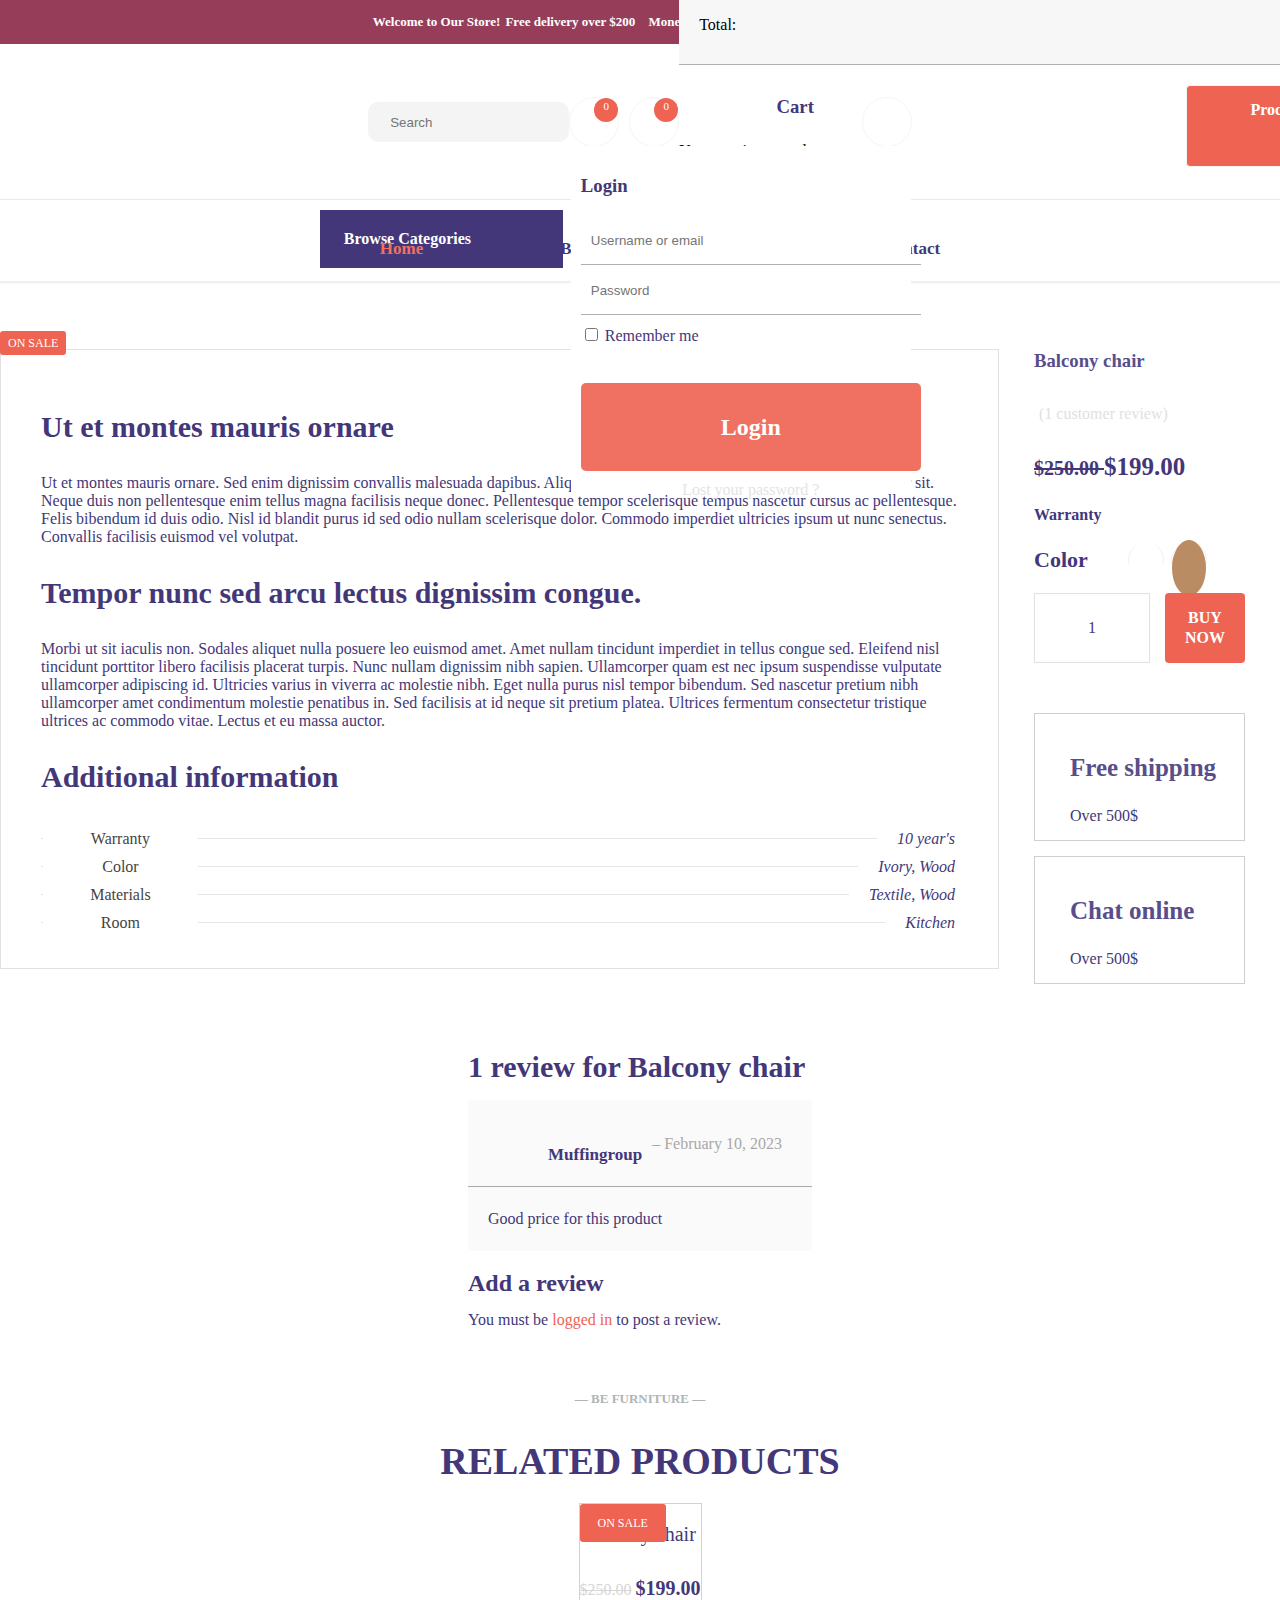
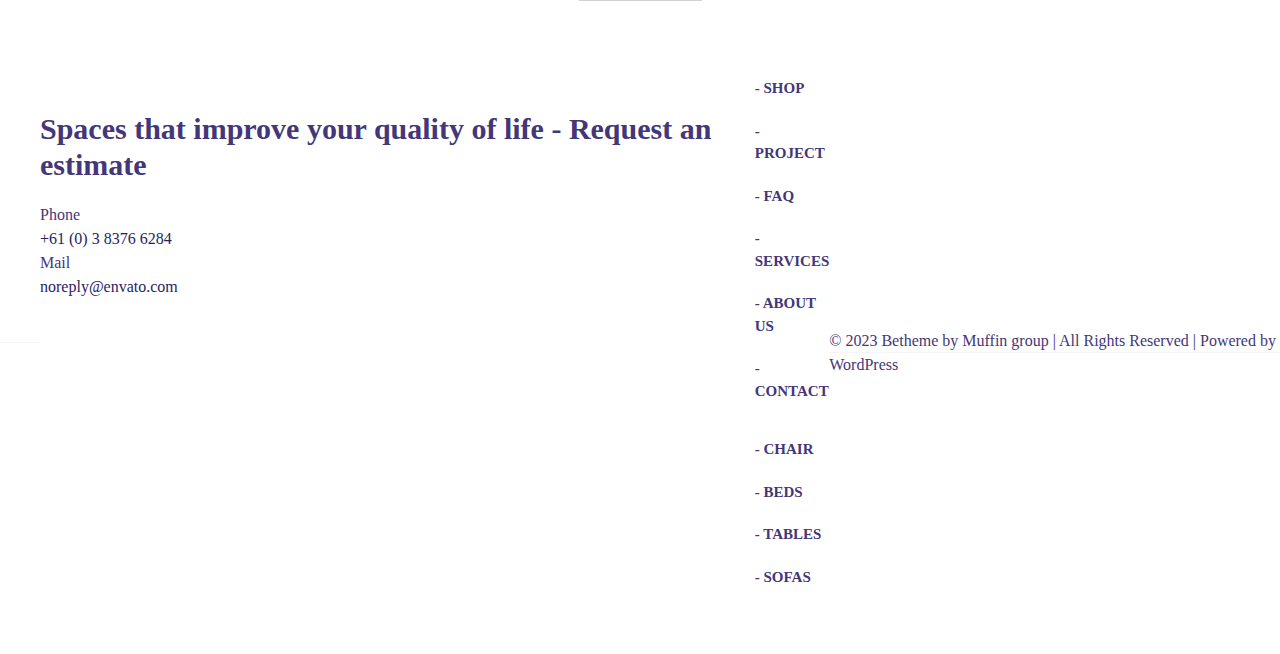
==== commit 855a593a: "done 99%" ====
--- a/Page/detailPage.html
+++ b/Page/detailPage.html
@@ -22,418 +22,487 @@
     <link rel="stylesheet" href="../Styles/Global/GlobalStyle.css">
     <link rel="stylesheet" href="../Styles/Responsive/ResGlobal/ResGlobal.css">
     <link rel="stylesheet" href="../Styles/Deatail/detail.css">
+    <link rel="stylesheet" href="../Styles/Responsive/ResDetail/ResDetail.css">
 
     <title>Document</title>
 </head>
 
 <body>
 
-    <header class="header-wrapper">
-        <div class="header-top d-flex-center">
-            <div class="header-top-items col-lg-11 col-xl-8">
-                <div class="header-top-item">
-                    Welcome to Our Store!
-                </div>
-                <div class="header-top-item">
-                    <span>
-                        <i class="fa-solid fa-plane"></i>
+    <header>
+        <div class="header-wrapper">
+            <div class="header-top d-flex-center">
+                <div class="header-top-items col-lg-11 col-xl-8">
+                    <div class="header-top-item">
+                        Welcome to Our Store!
+                    </div>
+                    <div class="header-top-item">
+                        <span>
+                            <i class="fa-solid fa-plane"></i>
+                            Free delivery over $200
+                        </span>
+                        <span><i class="fa-brands fa-bitcoin"></i>
+                            Money back guarantee
+                        </span>
+                        <span>
+                            <i class="fa-solid fa-tag"></i>
+                            Weekly new arrivals
+                        </span>
+                    </div>
+                    <span class="text-fade">
                         Free delivery over $200
                     </span>
-                    <span><i class="fa-brands fa-bitcoin"></i>
-                        Money back guarantee
-                    </span>
-                    <span>
-                        <i class="fa-solid fa-tag"></i>
-                        Weekly new arrivals
-                    </span>
-                </div>
-                <span class="text-fade">
-                    Free delivery over $200
-                </span>
-            </div>
-        </div>
-
-        <div class="header-center d-flex-center">
-            <div class="header-center-items  col-md-10 col-md-8 col-lg-11 col-xl-8">
-                <div class="logo col-lg-3 d-flex-center">
-                    <img src="https://themes.muffingroup.com/be/furniturestore2/wp-content/uploads/2023/01/befurniturestore2.svg"
-                        alt="" class="">
-                </div>
-                <div class="search col-lg-6 d-flex-center">
-                    <span>
-                        <i class="fa-light fa-magnifying-glass"></i>
-                        <input type="text" placeholder="Search">
-                    </span>
-                </div>
-                <div class="list-feature d-flex-center col-lg-3">
-                    <span class="d-flex-center">
-                        <i class="fa-light fa-heart"></i>
-                        <div class="quantity">0</div>
-                    </span>
-                    <span class="d-flex-center">
-                        <i class="fa-light fa-cart-shopping"></i>
-                        <div class="quantity">0</div>
-                    </span>
-                    <span class="d-flex-center">
-                        <i class="fa-light fa-user"></i>
-                    </span>
-                </div>
-            </div>
-
-        </div>
-        <div class="header-nav d-flex-center">
-            <div class="header-nav-items d-flex-center col-md-10 col-lg-11 col-xl-8">
-                <div class="header-navbar-items">
-                    <div class="header-navbar-top">
+                </div>
+            </div>
+
+            <div class="header-center d-flex-center">
+                <div class="header-center-items  col-md-10 col-md-8 col-lg-11 col-xl-8 col-11">
+                    <div class="logo col-lg-3 d-flex-center">
+                        <img src="https://themes.muffingroup.com/be/furniturestore2/wp-content/uploads/2023/01/befurniturestore2.svg"
+                            alt="" class="d-sm-block d-none">
+                        <img src="https://themes.muffingroup.com/be/furniturestore2/wp-content/uploads/2023/02/befurniturestore2-mobile.svg"
+                            alt="" class="d-sm-none d-block col-6">
+                    </div>
+                    <div class="search col-lg-6 d-flex-center">
                         <span>
-                            <i class="fa-light fa-bars"></i>
-                            Browse Categories
-                        </span>
-                    </div>
-                    <ul>
-                        <li class="navbar-item">
+                            <i class="fa-light fa-magnifying-glass"></i>
+                            <input type="text" placeholder="Search">
+                        </span>
+                    </div>
+                    <div class="list-feature d-flex-center col-lg-3">
+                        <span class="d-flex-center">
+                            <i class="fa-light fa-heart"></i>
+                            <div class="quantity">0</div>
+                        </span>
+                        <span class="d-flex-center" class="btn btn-primary" type="button" data-bs-toggle="offcanvas"
+                            data-bs-target="#offcanvasRight" aria-controls="offcanvasRight">
+                            <i class="fa-light fa-cart-shopping" type="button" data-bs-toggle="offcanvas"
+                                data-bs-target="#offcanvasRight" aria-controls="offcanvasRight"></i>
+                            <div class="quantity">0</div>
+                        </span>
+                        <div class="offcanvas offcanvas-end" tabindex="-1" id="offcanvasRight"
+                            aria-labelledby="offcanvasRightLabel">
+                            <div class="offcanvas-body offcanvas-body-cart">
+                                <div class="cart-top">
+                                    <i class="fa-light fa-xmark " data-bs-dismiss="offcanvas" aria-label="Close"></i>
+                                    <span>
+                                        <i class="fa-light fa-bag-shopping"></i>
+                                        <h3>Cart</h3>
+                                    </span>
+                                </div>
+                                <div class="cart-content d-flex-center">
+                                    <i class="fa-light fa-bag-shopping"></i>
+                                    <span>
+                                        Your cart is currently empty.
+                                    </span>
+                                </div>
+                                <div class="cart-bottom">
+                                    <div class="subtotal">
+                                        <span>Subtotal: </span>
+                                        <span>$0.00</span>
+                                    </div>
+                                    <div class="total">
+                                        <span>Total: </span>
+                                        <h3>
+                                            $0.00
+                                        </h3>
+                                    </div>
+                                    <div class="btn-checkout">
+                                        <span> Proceed to checkout</span>
+                                    </div>
+                                    <div class="view-cart">
+                                        View cart
+                                    </div>
+                                </div>
+                            </div>
+                        </div>
+                        <span class="d-flex-center btn-tag-login">
+                            <i class="fa-light fa-user"></i>
+                            <div class="tag-login d-none">
+                                <div class="tag-login-items">
+                                    <h3>
+                                        Login
+                                        <i class="fa-light fa-xmark"></i>
+                                    </h3>
+                                    <span>
+                                        <i class="fa-solid fa-user"></i>
+                                        <input type="text" placeholder="Username or email">
+                                    </span>
+                                    <span>
+                                        <i class="fa-solid fa-lock-keyhole"></i>
+                                        <input type="text" placeholder="Password">
+                                    </span>
+                                    <span>
+                                        <input type="checkbox">
+                                        Remember me
+                                    </span>
+                                    <span>
+                                        Login
+                                    </span>
+                                    <span>
+                                        Lost your password ?
+                                    </span>
+                                </div>
+                            </div>
+                        </span>
+                    </div>
+                </div>
+
+            </div>
+            <div class="header-nav d-flex-center">
+                <div class="header-nav-items d-flex-center col-md-10 col-lg-11 col-xl-8 col-10">
+                    <div class="header-navbar-items">
+                        <div class="header-navbar-top">
                             <span>
-                                <i class="fa-light fa-chair-office"></i>
-                                Chair
+                                <i class="fa-light fa-bars"></i>
+                                Browse Categories
                             </span>
-                            <i class="fa-regular fa-angle-right"></i>
-                            <div class="content-navbar-wrapper">
-                                <div class="content-navbar-items col-lg-12">
-                                    <ul>
-                                        <li class="col-lg-4">
-                                            <a href="#">
-                                                <img src="https://themes.muffingroup.com/be/furniturestore2/wp-content/uploads/2023/01/befurniturestore2-product-pic1.webp"
-                                                    alt="" class="">
-                                            </a>
-                                            <div class="product-menu__info">
-                                                <b>FABRIC CHAIRS</b>
-                                                <a href="#">Wing chairs</a>
-                                                <a href="#">Rocking chairs</a>
-                                                <a href="#">Kitchen tables parts</a>
-                                            </div>
-                                        </li>
-                                        <li class="col-lg-4">
-                                            <a href="#">
-                                                <img src="https://themes.muffingroup.com/be/furniturestore2/wp-content/uploads/2023/01/befurniturestore2-product-pic2.webp"
-                                                    alt="" class="">
-                                            </a>
-                                            <div class="product-menu__info">
-                                                <b>HIGH-BACK CHAIRS</b>
-                                                <a href="#">Recliners</a>
-                                                <a href="#">Armchairs with footstool</a>
-                                                <a href="#">Rattan armchairs</a>
-                                            </div>
-                                        </li>
-                                        <li class="col-lg-4">
-                                            <a href="#">
-                                                <img src="https://themes.muffingroup.com/be/furniturestore2/wp-content/uploads/2023/01/befurniturestore2-product-pic3.webp"
-                                                    alt="" class="">
-                                            </a>
-                                            <div class="product-menu__info">
-                                                <b>KIDS CHAIRS</b>
-                                                <a href="#">Wing chairs</a>
-                                                <a href="#">Rocking chairs</a>
-                                                <a href="#">Kids armchairs parts</a>
-                                            </div>
-                                        </li>
-                                    </ul>
-                                    <div class="donors-items d-flex-center">
-                                        <img src="https://themes.muffingroup.com/be/furniturestore2/wp-content/uploads/2023/02/befurniturestore2-clients-pic3.svg"
-                                            alt="">
-                                        <img src="https://themes.muffingroup.com/be/furniturestore2/wp-content/uploads/2023/02/befurniturestore2-clients-pic2.svg"
-                                            alt="">
-                                        <img src="https://themes.muffingroup.com/be/furniturestore2/wp-content/uploads/2023/02/befurniturestore2-clients-pic1.svg"
-                                            alt="">
-                                        <img src="https://themes.muffingroup.com/be/furniturestore2/wp-content/uploads/2023/02/befurniturestore2-clients-pic5.svg"
-                                            alt="">
-                                        <img src="https://themes.muffingroup.com/be/furniturestore2/wp-content/uploads/2023/02/befurniturestore2-clients-pic4.svg"
+                        </div>
+                        <ul>
+                            <li class="navbar-item">
+                                <span>
+                                    <i class="fa-light fa-chair-office"></i>
+                                    Chair
+                                </span>
+                                <i class="fa-regular fa-angle-right"></i>
+                                <div class="content-navbar-wrapper">
+                                    <div class="content-navbar-items col-lg-12">
+                                        <ul>
+                                            <li class="col-lg-4">
+                                                <a href="#">
+                                                    <img src="https://themes.muffingroup.com/be/furniturestore2/wp-content/uploads/2023/01/befurniturestore2-product-pic1.webp"
+                                                        alt="" class="">
+                                                </a>
+                                                <div class="product-menu__info">
+                                                    <b>FABRIC CHAIRS</b>
+                                                    <a href="#">Wing chairs</a>
+                                                    <a href="#">Rocking chairs</a>
+                                                    <a href="#">Kitchen tables parts</a>
+                                                </div>
+                                            </li>
+                                            <li class="col-lg-4">
+                                                <a href="#">
+                                                    <img src="https://themes.muffingroup.com/be/furniturestore2/wp-content/uploads/2023/01/befurniturestore2-product-pic2.webp"
+                                                        alt="" class="">
+                                                </a>
+                                                <div class="product-menu__info">
+                                                    <b>HIGH-BACK CHAIRS</b>
+                                                    <a href="#">Recliners</a>
+                                                    <a href="#">Armchairs with footstool</a>
+                                                    <a href="#">Rattan armchairs</a>
+                                                </div>
+                                            </li>
+                                            <li class="col-lg-4">
+                                                <a href="#">
+                                                    <img src="https://themes.muffingroup.com/be/furniturestore2/wp-content/uploads/2023/01/befurniturestore2-product-pic3.webp"
+                                                        alt="" class="">
+                                                </a>
+                                                <div class="product-menu__info">
+                                                    <b>KIDS CHAIRS</b>
+                                                    <a href="#">Wing chairs</a>
+                                                    <a href="#">Rocking chairs</a>
+                                                    <a href="#">Kids armchairs parts</a>
+                                                </div>
+                                            </li>
+                                        </ul>
+                                        <div class="donors-items d-flex-center">
+                                            <img src="https://themes.muffingroup.com/be/furniturestore2/wp-content/uploads/2023/02/befurniturestore2-clients-pic3.svg"
+                                                alt="">
+                                            <img src="https://themes.muffingroup.com/be/furniturestore2/wp-content/uploads/2023/02/befurniturestore2-clients-pic2.svg"
+                                                alt="">
+                                            <img src="https://themes.muffingroup.com/be/furniturestore2/wp-content/uploads/2023/02/befurniturestore2-clients-pic1.svg"
+                                                alt="">
+                                            <img src="https://themes.muffingroup.com/be/furniturestore2/wp-content/uploads/2023/02/befurniturestore2-clients-pic5.svg"
+                                                alt="">
+                                            <img src="https://themes.muffingroup.com/be/furniturestore2/wp-content/uploads/2023/02/befurniturestore2-clients-pic4.svg"
+                                                alt="">
+                                        </div>
+                                    </div>
+                                </div>
+                            </li>
+                            <li class="navbar-item">
+                                <span>
+                                    <i class="fa-regular fa-bed-front"></i>
+                                    Beds
+                                </span>
+                                <i class="fa-regular fa-angle-right"></i>
+                                <div class="content-navbar-wrapper">
+                                    <div class="content-navbar-items content-navbar-items-2 col-lg-12">
+                                        <ul class="col-lg-8 d-flex row">
+                                            <li class="col-lg-6">
+                                                <b>
+                                                    <i class="fa-sharp fa-regular fa-bed-front"></i>
+                                                    BEDS
+                                                </b>
+                                                <a href="#">Single beds</a>
+                                                <a href="#">Double beds</a>
+                                                <a href="#">Beds parts</a>
+                                            </li>
+                                            <li class="col-lg-6">
+                                                <b>
+                                                    <i class="fa-regular fa-couch"></i>
+                                                    SOFA BEDS
+                                                </b>
+                                                <a href="#">Chair beds</a>
+                                                <a href="#">Corner sofa beds</a>
+                                                <a href="#">Sofa bed parts</a>
+                                            </li>
+                                            <li class="col-lg-6">
+                                                <b>
+                                                    <i class="fa-regular fa-bed-front"></i>
+                                                    GUEST BEDS
+                                                </b>
+                                                <a href="#">Day beds</a>
+                                                <a href="#">Stackable beds</a>
+                                                <a href="#">Beds with drawers</a>
+                                            </li>
+                                            <li class="col-lg-6">
+                                                <b>
+                                                    <i class="fa-regular fa-bed-front"></i>
+                                                    KIDS BEDS
+                                                </b>
+                                                <a href="#">Chair beds</a>
+                                                <a href="#">Toddler beds</a>
+                                                <a href="#">Loft beds</a>
+                                            </li>
+                                        </ul>
+
+                                        <img src="https://themes.muffingroup.com/be/furniturestore2/wp-content/uploads/2023/02/befurniturestore2-categories-pic1.webp"
                                             alt="">
                                     </div>
                                 </div>
-                            </div>
-                        </li>
-                        <li class="navbar-item">
-                            <span>
-                                <i class="fa-regular fa-bed-front"></i>
-                                Beds
-                            </span>
-                            <i class="fa-regular fa-angle-right"></i>
-                            <div class="content-navbar-wrapper">
-                                <div class="content-navbar-items content-navbar-items-2 col-lg-12">
-                                    <ul class="col-lg-8 d-flex row">
-                                        <li class="col-lg-6">
-                                            <b>
-                                                <i class="fa-sharp fa-regular fa-bed-front"></i>
-                                                BEDS
-                                            </b>
-                                            <a href="#">Single beds</a>
-                                            <a href="#">Double beds</a>
-                                            <a href="#">Beds parts</a>
-                                        </li>
-                                        <li class="col-lg-6">
-                                            <b>
-                                                <i class="fa-regular fa-couch"></i>
-                                                SOFA BEDS
-                                            </b>
-                                            <a href="#">Chair beds</a>
-                                            <a href="#">Corner sofa beds</a>
-                                            <a href="#">Sofa bed parts</a>
-                                        </li>
-                                        <li class="col-lg-6">
-                                            <b>
-                                                <i class="fa-regular fa-bed-front"></i>
-                                                GUEST BEDS
-                                            </b>
-                                            <a href="#">Day beds</a>
-                                            <a href="#">Stackable beds</a>
-                                            <a href="#">Beds with drawers</a>
-                                        </li>
-                                        <li class="col-lg-6">
-                                            <b>
-                                                <i class="fa-regular fa-bed-front"></i>
-                                                KIDS BEDS
-                                            </b>
-                                            <a href="#">Chair beds</a>
-                                            <a href="#">Toddler beds</a>
-                                            <a href="#">Loft beds</a>
-                                        </li>
-                                    </ul>
-
-                                    <img src="https://themes.muffingroup.com/be/furniturestore2/wp-content/uploads/2023/02/befurniturestore2-categories-pic1.webp"
-                                        alt="">
-                                </div>
-                            </div>
-                        </li>
-                        <li class="navbar-item">
-                            <span>
-                                <i class="fa-regular fa-lamp-floor"></i>
-                                Lamps
-                            </span>
-                            <i class="fa-regular fa-angle-right"></i>
-                            <div class="content-navbar-wrapper">
-                                <div class="content-navbar-items content-navbar-items-2 col-lg-12">
-                                    <ul class="col-lg-8 d-flex row">
-                                        <li class="col-lg-6">
-                                            <b>
-                                                <i class="fa-light fa-lamp-floor"></i>
-                                                CEILING LIGHTS
-                                            </b>
-                                            <a href="#">Pendants</a>
-                                            <a href="#">Ceiling spotlights</a>
-                                            <a href="#">Chandeliers</a>
-                                        </li>
-                                        <li class="col-lg-6">
-                                            <b>
-                                                <i class="fa-light fa-lamp-floor"></i>
-                                                SPOTLIGHTS
-                                            </b>
-                                            <a href="#">Ceiling spotlights</a>
-                                            <a href="#">Wall spotlights</a>
-                                            <a href="#">Track lighting</a>
-                                        </li>
-                                        <li class="col-lg-6">
-                                            <b>
-                                                <i class="fa-light fa-lamp-floor"></i>
-                                                FLOOR LAMPS
-                                            </b>
-                                            <a href="#">LED floors</a>
-                                            <a href="#">Uplighters</a>
-                                            <a href="#">Reading lamps</a>
-                                        </li>
-                                        <li class="col-lg-6">
-                                            <b>
-                                                <i class="fa-light fa-lamp-floor"></i>
-                                                DESK LAMPS
-                                            </b>
-                                            <a href="#">Work lamps</a>
-                                            <a href="#">Kids lamps</a>
-                                            <a href="#">Clamp lights</a>
-                                        </li>
-                                    </ul>
-
-                                    <div class="product-sale-1">
-                                        <span>
-                                            <a href="#">
-                                                <img src=" https://themes.muffingroup.com/be/furniturestore2/wp-content/uploads/2023/01/befurniturestore2-product-pic7.webp"
-                                                    alt="">
-                                                <div class="info">
-                                                    <h5>Metal hanging lamps</h5>
-                                                    <div class="desc">
-                                                        <del aria-hidden="true"><span
-                                                                class="woocommerce-Price-amount amount"><bdi><span
-                                                                        class="woocommerce-Price-currencySymbol">$</span>122.00</bdi></span></del>
-                                                        <bdi><span
-                                                                class="woocommerce-Price-currencySymbol">$</span>105.00</bdi>
+                            </li>
+                            <li class="navbar-item">
+                                <span>
+                                    <i class="fa-regular fa-lamp-floor"></i>
+                                    Lamps
+                                </span>
+                                <i class="fa-regular fa-angle-right"></i>
+                                <div class="content-navbar-wrapper">
+                                    <div class="content-navbar-items content-navbar-items-2 col-lg-12">
+                                        <ul class="col-lg-8 d-flex row">
+                                            <li class="col-lg-6">
+                                                <b>
+                                                    <i class="fa-light fa-lamp-floor"></i>
+                                                    CEILING LIGHTS
+                                                </b>
+                                                <a href="#">Pendants</a>
+                                                <a href="#">Ceiling spotlights</a>
+                                                <a href="#">Chandeliers</a>
+                                            </li>
+                                            <li class="col-lg-6">
+                                                <b>
+                                                    <i class="fa-light fa-lamp-floor"></i>
+                                                    SPOTLIGHTS
+                                                </b>
+                                                <a href="#">Ceiling spotlights</a>
+                                                <a href="#">Wall spotlights</a>
+                                                <a href="#">Track lighting</a>
+                                            </li>
+                                            <li class="col-lg-6">
+                                                <b>
+                                                    <i class="fa-light fa-lamp-floor"></i>
+                                                    FLOOR LAMPS
+                                                </b>
+                                                <a href="#">LED floors</a>
+                                                <a href="#">Uplighters</a>
+                                                <a href="#">Reading lamps</a>
+                                            </li>
+                                            <li class="col-lg-6">
+                                                <b>
+                                                    <i class="fa-light fa-lamp-floor"></i>
+                                                    DESK LAMPS
+                                                </b>
+                                                <a href="#">Work lamps</a>
+                                                <a href="#">Kids lamps</a>
+                                                <a href="#">Clamp lights</a>
+                                            </li>
+                                        </ul>
+
+                                        <div class="product-sale-1">
+                                            <span>
+                                                <a href="#">
+                                                    <img src=" https://themes.muffingroup.com/be/furniturestore2/wp-content/uploads/2023/01/befurniturestore2-product-pic7.webp"
+                                                        alt="">
+                                                    <div class="info">
+                                                        <h5>Metal hanging lamps</h5>
+                                                        <div class="desc">
+                                                            <del aria-hidden="true"><span
+                                                                    class="woocommerce-Price-amount amount"><bdi><span
+                                                                            class="woocommerce-Price-currencySymbol">$</span>122.00</bdi></span></del>
+                                                            <bdi><span
+                                                                    class="woocommerce-Price-currencySymbol">$</span>105.00</bdi>
+                                                        </div>
                                                     </div>
-                                                </div>
-                                            </a>
-                                        </span>
-                                        <span>
-                                            <a href="#">
-                                                <img src="https://themes.muffingroup.com/be/furniturestore2/wp-content/uploads/2023/01/befurniturestore2-product-pic8.webp"
-                                                    alt="">
-                                                <div class="info">
-                                                    <h5>Desk lamp</h5>
-                                                    <div class="desc">
-
-                                                        <bdi>
-                                                            <span
-                                                                class="woocommerce-Price-currencySymbol">$</span>150.00</bdi>
+                                                </a>
+                                            </span>
+                                            <span>
+                                                <a href="#">
+                                                    <img src="https://themes.muffingroup.com/be/furniturestore2/wp-content/uploads/2023/01/befurniturestore2-product-pic8.webp"
+                                                        alt="">
+                                                    <div class="info">
+                                                        <h5>Desk lamp</h5>
+                                                        <div class="desc">
+
+                                                            <bdi>
+                                                                <span
+                                                                    class="woocommerce-Price-currencySymbol">$</span>150.00</bdi>
+                                                        </div>
                                                     </div>
-                                                </div>
-                                            </a>
-                                        </span>
-                                        <span>
-                                            <a href="#">
-                                                <img src=" https://themes.muffingroup.com/be/furniturestore2/wp-content/uploads/2023/01/befurniturestore2-product-pic9.webp"
-                                                    alt="">
-                                                <div class="info">
-                                                    <h5>Living room lamp</h5>
-                                                    <div class="desc">
-                                                        <del aria-hidden="true"><span
-                                                                class="woocommerce-Price-amount amount"><bdi><span
-                                                                        class="woocommerce-Price-currencySymbol">$</span>599.00</bdi></span></del>
-                                                        <bdi><span
-                                                                class="woocommerce-Price-currencySymbol">$</span>450.00</bdi>
+                                                </a>
+                                            </span>
+                                            <span>
+                                                <a href="#">
+                                                    <img src=" https://themes.muffingroup.com/be/furniturestore2/wp-content/uploads/2023/01/befurniturestore2-product-pic9.webp"
+                                                        alt="">
+                                                    <div class="info">
+                                                        <h5>Living room lamp</h5>
+                                                        <div class="desc">
+                                                            <del aria-hidden="true"><span
+                                                                    class="woocommerce-Price-amount amount"><bdi><span
+                                                                            class="woocommerce-Price-currencySymbol">$</span>599.00</bdi></span></del>
+                                                            <bdi><span
+                                                                    class="woocommerce-Price-currencySymbol">$</span>450.00</bdi>
+                                                        </div>
                                                     </div>
-                                                </div>
-                                            </a>
-                                        </span>
+                                                </a>
+                                            </span>
+                                        </div>
                                     </div>
                                 </div>
-                            </div>
-                        </li>
-                        <li class="navbar-item">
-                            <span>
-                                <i class="fa-light fa-table"></i>
-                                Tables
-                            </span>
-                            <i class="fa-regular fa-angle-right"></i>
-                        </li>
-
-                        <li class="navbar-item">
-                            <span>
-                                <i class="fa-regular fa-loveseat"></i>
-                                Armchair
-                            </span>
-                            <i class="fa-regular fa-angle-right"></i>
-                            <div class="content-navbar-wrapper">
-                                <div class="content-navbar-items col-lg-12">
-                                    <ul>
-                                        <li class="col-lg-4">
-                                            <a href="#">
-                                                <img src="https://themes.muffingroup.com/be/furniturestore2/wp-content/uploads/2023/01/befurniturestore2-product-pic13.webp"
-                                                    alt="" class="">
-                                            </a>
-                                            <div class="product-menu__info">
-                                                <b>FABRIC ARMCHAIRS</b>
-                                                <a href="#">Wing chairs</a>
-                                                <a href="#">Rocking chairs</a>
-                                                <a href="#">Kitchen tables parts</a>
-                                            </div>
-                                        </li>
-                                        <li class="col-lg-4">
-                                            <a href="#">
-                                                <img src="https://themes.muffingroup.com/be/furniturestore2/wp-content/uploads/2023/01/befurniturestore2-product-pic14.webp"
-                                                    alt="" class="">
-                                            </a>
-                                            <div class="product-menu__info">
-                                                <b>HIGH-BACK ARMCHAIRS</b>
-                                                <a href="#">Recliners</a>
-                                                <a href="#">Armchairs with footstool</a>
-                                                <a href="#">Rattan armchairs</a>
-                                            </div>
-                                        </li>
-                                        <li class="col-lg-4">
-                                            <a href="#">
-                                                <img src="https://themes.muffingroup.com/be/furniturestore2/wp-content/uploads/2023/01/befurniturestore2-product-pic15.webp"
-                                                    alt="" class="">
-                                            </a>
-                                            <div class="product-menu__info">
-                                                <b>KIDS CHAIRS</b>
-                                                <a href="#">Wing chairs</a>
-                                                <a href="#">Rocking chairs</a>
-                                                <a href="#">Kids armchairs parts</a>
-                                            </div>
-                                        </li>
-                                    </ul>
-                                    <div class="donors-items d-flex-center">
-                                        <img src="https://themes.muffingroup.com/be/furniturestore2/wp-content/uploads/2023/02/befurniturestore2-clients-pic3.svg"
-                                            alt="">
-                                        <img src="https://themes.muffingroup.com/be/furniturestore2/wp-content/uploads/2023/02/befurniturestore2-clients-pic2.svg"
-                                            alt="">
-                                        <img src="https://themes.muffingroup.com/be/furniturestore2/wp-content/uploads/2023/02/befurniturestore2-clients-pic1.svg"
-                                            alt="">
-                                        <img src="https://themes.muffingroup.com/be/furniturestore2/wp-content/uploads/2023/02/befurniturestore2-clients-pic5.svg"
-                                            alt="">
-                                        <img src="https://themes.muffingroup.com/be/furniturestore2/wp-content/uploads/2023/02/befurniturestore2-clients-pic4.svg"
-                                            alt="">
+                            </li>
+                            <li class="navbar-item">
+                                <span>
+                                    <i class="fa-light fa-table"></i>
+                                    Tables
+                                </span>
+                                <i class="fa-regular fa-angle-right"></i>
+                            </li>
+
+                            <li class="navbar-item">
+                                <span>
+                                    <i class="fa-regular fa-loveseat"></i>
+                                    Armchair
+                                </span>
+                                <i class="fa-regular fa-angle-right"></i>
+                                <div class="content-navbar-wrapper">
+                                    <div class="content-navbar-items col-lg-12">
+                                        <ul>
+                                            <li class="col-lg-4">
+                                                <a href="#">
+                                                    <img src="https://themes.muffingroup.com/be/furniturestore2/wp-content/uploads/2023/01/befurniturestore2-product-pic13.webp"
+                                                        alt="" class="">
+                                                </a>
+                                                <div class="product-menu__info">
+                                                    <b>FABRIC ARMCHAIRS</b>
+                                                    <a href="#">Wing chairs</a>
+                                                    <a href="#">Rocking chairs</a>
+                                                    <a href="#">Kitchen tables parts</a>
+                                                </div>
+                                            </li>
+                                            <li class="col-lg-4">
+                                                <a href="#">
+                                                    <img src="https://themes.muffingroup.com/be/furniturestore2/wp-content/uploads/2023/01/befurniturestore2-product-pic14.webp"
+                                                        alt="" class="">
+                                                </a>
+                                                <div class="product-menu__info">
+                                                    <b>HIGH-BACK ARMCHAIRS</b>
+                                                    <a href="#">Recliners</a>
+                                                    <a href="#">Armchairs with footstool</a>
+                                                    <a href="#">Rattan armchairs</a>
+                                                </div>
+                                            </li>
+                                            <li class="col-lg-4">
+                                                <a href="#">
+                                                    <img src="https://themes.muffingroup.com/be/furniturestore2/wp-content/uploads/2023/01/befurniturestore2-product-pic15.webp"
+                                                        alt="" class="">
+                                                </a>
+                                                <div class="product-menu__info">
+                                                    <b>KIDS CHAIRS</b>
+                                                    <a href="#">Wing chairs</a>
+                                                    <a href="#">Rocking chairs</a>
+                                                    <a href="#">Kids armchairs parts</a>
+                                                </div>
+                                            </li>
+                                        </ul>
+                                        <div class="donors-items d-flex-center">
+                                            <img src="https://themes.muffingroup.com/be/furniturestore2/wp-content/uploads/2023/02/befurniturestore2-clients-pic3.svg"
+                                                alt="">
+                                            <img src="https://themes.muffingroup.com/be/furniturestore2/wp-content/uploads/2023/02/befurniturestore2-clients-pic2.svg"
+                                                alt="">
+                                            <img src="https://themes.muffingroup.com/be/furniturestore2/wp-content/uploads/2023/02/befurniturestore2-clients-pic1.svg"
+                                                alt="">
+                                            <img src="https://themes.muffingroup.com/be/furniturestore2/wp-content/uploads/2023/02/befurniturestore2-clients-pic5.svg"
+                                                alt="">
+                                            <img src="https://themes.muffingroup.com/be/furniturestore2/wp-content/uploads/2023/02/befurniturestore2-clients-pic4.svg"
+                                                alt="">
+                                        </div>
                                     </div>
                                 </div>
-                            </div>
-                        </li>
-                        <li class="navbar-item">
-                            <span>
-                                <i class="fa-light fa-cabinet-filing"></i>
-                                Cabinets
-                            </span>
-
-                        </li>
-                        <li class="navbar-item">
-                            <span>
-                                <i class="fa-regular fa-couch"></i>
-                                Sofas
-                            </span>
-
-                        </li>
-                        <li class="navbar-item sales">
-                            <span>
-                                <i class="fa-light fa-star"></i>
-                                Sales
-                            </span>
-
-                        </li>
-                    </ul>
-                </div>
-                <div class="header-menu-wrapper d-lg-flex">
-                    <div class="header-menu-items">
-                        <span class="btn-close-menu-1 d-none "><i class="fa-light fa-xmark"></i></span>
-                        <ul>
-                            <li class="active">
-                                <a href="#">Home</a>
                             </li>
-                            <li>
-                                <a href="#">Shop</a>
+                            <li class="navbar-item">
+                                <span>
+                                    <i class="fa-light fa-cabinet-filing"></i>
+                                    Cabinets
+                                </span>
+
                             </li>
-                            <li>
-                                <a href="#">Blog</a>
+                            <li class="navbar-item">
+                                <span>
+                                    <i class="fa-regular fa-couch"></i>
+                                    Sofas
+                                </span>
+
                             </li>
-                            <li>
-                                <a href="#">Collection</a>
-                            </li>
-                            <li>
-                                <a href="#">About us</a>
-                            </li>
-                            <li>
-                                <a href="#">Contact</a>
+                            <li class="navbar-item sales">
+                                <span>
+                                    <i class="fa-light fa-star"></i>
+                                    Sales
+                                </span>
+
                             </li>
                         </ul>
                     </div>
-                </div>
-                <span class="d-flex d-lg-none toggle-menu-1">
-                    <i class="fa-light fa-bars"></i>
-                </span>
-                <div class="blur-toggle-menu">
-
-                </div>
-            </div>
+                    <div class="header-menu-wrapper  d-lg-flex">
+                        <div class="header-menu-items">
+                            <span class="btn-close-menu-1 d-none "><i class="fa-light fa-xmark"></i></span>
+                            <ul>
+                                <li class="active">
+                                    <a href="#">Home</a>
+                                </li>
+                                <li><a href="#">Shop</a></li>
+                                <li>
+                                    <a href="#">Blog</a>
+                                </li>
+                                <li>
+                                    <a href="#">Collection</a>
+                                </li>
+                                <li>
+                                    <a href="#">About us</a>
+                                </li>
+                                <li>
+                                    <a href="#">Contact</a>
+                                </li>
+                            </ul>
+                        </div>
+                    </div>
+                    <span class="d-flex d-lg-none toggle-menu-1">
+                        <i class="fa-light fa-bars"></i>
+                    </span>
+                    <div class="blur-toggle-menu">
+
+                    </div>
+                </div>
+            </div>
+
+
         </div>
     </header>
 
 
     <div class="content-wrapper d-flex-center flex-column">
-        <div class="content-items col-lg-8 col-8 d-flex-center">
-            <div class="content-item col-lg-7 col-7">
+        <div class="content-items col-md-10 col-lg-8 col-11 d-flex-center">
+            <div class="content-item content-item__left col-md-7 col-12">
                 <div class="product__image col-lg-12 col-12">
                     <div class="tag-sale">ON SALE</div>
                     <img src="https://themes.muffingroup.com/be/furniturestore2/wp-content/uploads/2023/01/befurniturestore2-product-pic3.webp"
@@ -506,68 +575,71 @@
                     </div>
                 </div>
             </div>
-            <div class="content-item col-lg-5 col-5">
-                <h3>
-                    Balcony chair
-                </h3>
-                <div class="evaluate">
-                    <ul>
-                        <li>
-                            <i class="fa-sharp fa-solid fa-star"></i>
-                            <i class="fa-sharp fa-solid fa-star"></i>
-                            <i class="fa-sharp fa-solid fa-star"></i>
-                            <i class="fa-sharp fa-solid fa-star"></i>
-                            <i class="fa-sharp fa-solid fa-star"></i>
-                        </li>
-                    </ul>
-                    <a href="#">(1 customer review)</a>
-                </div>
-                <div class="price">
-                    <span>
-                        $250.00
-                    </span>
-                    <span>$199.00</span>
-                </div>
-                <div class="warranty">
-                    <span>Warranty</span>
-                    <img src="https://themes.muffingroup.com/be/furniturestore2/wp-content/uploads/2023/01/befurniturestore2-shopattr-pic3.svg"
-                        alt="">
-                </div>
-                <div class="select-color">
-                    <span>Color</span>
-                    <div class="list-color">
-                        <span class="d-flex-center ">
-                            <p class="white"></p>
-                        </span>
-                        <span class="d-flex-center ">
-                            <p class="brown"></p>
-                        </span>
-                    </div>
-                </div>
-
-                <div class="select-amount">
-                    <div class="input-amount d-flex-center">
-                        <span class="btn-input-amount d-flex-center"><i class="fa-regular fa-dash"></i></span>
-                        <span class="d-flex-center">1</span>
-                        <span class="btn-input-amount d-flex-center"><i class="fa-sharp fa-regular fa-plus"></i></span>
-                    </div>
-                    <div class="btn-buy-now">
-                        BUY NOW
-                    </div>
-                </div>
-                <div class="endow">
-                    <div class="endow-item">
-                        <i class="fa-light fa-truck-fast"></i>
-                        <div class="endow__info">
-                            <h3>Free shipping</h3>
-                            <span>Over 500$</span>
-                        </div>
-                    </div>
-                    <div class="endow-item">
-                        <i class="fa-sharp fa-regular fa-headphones"></i>
-                        <div class="endow__info">
-                            <h3>Chat online</h3>
-                            <span>Over 500$</span>
+            <div class="content-item content-item__right col-md-5 col-12">
+                <div class="content__item">
+                    <h3>
+                        Balcony chair
+                    </h3>
+                    <div class="evaluate">
+                        <ul>
+                            <li>
+                                <i class="fa-sharp fa-solid fa-star"></i>
+                                <i class="fa-sharp fa-solid fa-star"></i>
+                                <i class="fa-sharp fa-solid fa-star"></i>
+                                <i class="fa-sharp fa-solid fa-star"></i>
+                                <i class="fa-sharp fa-solid fa-star"></i>
+                            </li>
+                        </ul>
+                        <a href="#">(1 customer review)</a>
+                    </div>
+                    <div class="price">
+                        <span>
+                            $250.00
+                        </span>
+                        <span>$199.00</span>
+                    </div>
+                    <div class="warranty">
+                        <span>Warranty</span>
+                        <img src="https://themes.muffingroup.com/be/furniturestore2/wp-content/uploads/2023/01/befurniturestore2-shopattr-pic3.svg"
+                            alt="">
+                    </div>
+                    <div class="select-color">
+                        <span>Color</span>
+                        <div class="list-color">
+                            <span class="d-flex-center ">
+                                <p class="white"></p>
+                            </span>
+                            <span class="d-flex-center ">
+                                <p class="brown"></p>
+                            </span>
+                        </div>
+                    </div>
+
+                    <div class="select-amount">
+                        <div class="input-amount d-flex-center">
+                            <span class="btn-input-amount d-flex-center"><i class="fa-regular fa-dash"></i></span>
+                            <span class="d-flex-center">1</span>
+                            <span class="btn-input-amount d-flex-center"><i
+                                    class="fa-sharp fa-regular fa-plus"></i></span>
+                        </div>
+                        <div class="btn-buy-now">
+                            BUY NOW
+                        </div>
+                    </div>
+                    <div class="endow">
+                        <div class="endow-item">
+                            <i class="fa-light fa-truck-fast"></i>
+                            <div class="endow__info">
+                                <h3>Free shipping</h3>
+                                <span>Over 500$</span>
+                            </div>
+                        </div>
+                        <div class="endow-item">
+                            <i class="fa-sharp fa-regular fa-headphones"></i>
+                            <div class="endow__info">
+                                <h3>Chat online</h3>
+                                <span>Over 500$</span>
+                            </div>
                         </div>
                     </div>
                 </div>
@@ -578,7 +650,7 @@
 
 
     <div class="feed-back-wrapper d-flex-center">
-        <div class="feedback-items col-lg-8 col-8">
+        <div class="feedback-items col-lg-8 col-10">
             <h3>
                 1 review for Balcony chair
             </h3>
@@ -633,7 +705,7 @@
             RELATED PRODUCTS
         </h2>
 
-        <div class="list-product-related col-lg-8">
+        <div class="list-product-related col-lg-8 col-10">
             <div class="product-item col-lg-4">
                 <div class="product__item">
                     <div class="product__image">
@@ -661,14 +733,14 @@
             </div>
         </div>
     </div>
-    <footer class="footer-wrapper">
+    <footer>
         <div class="footer-wrapper d-flex-center flex-column my-5">
             <div class="footer-top col-8 col-lg-8">
                 <img src="https://themes.muffingroup.com/be/furniturestore2/wp-content/uploads/2023/02/befurniturestore2-footer-logo.svg"
                     alt="">
             </div>
-            <div class="footer-content d-flex-center col-11">
-                <div class="footer-content-item col-lg-6 col-6 row">
+            <div class="footer-content d-flex-center col-11 row">
+                <div class="footer-content-item col-lg-6 col-12 row">
                     <h5 class="col-lg-12 col-12">Spaces that improve your quality of life - Request an estimate
                     </h5>
                     <span class="col-lg-6 col-6">
@@ -680,7 +752,7 @@
                         <a href="#">noreply@envato.com</a>
                     </span>
                 </div>
-                <div class="footer-content-item col-lg-6 col-6 row ">
+                <div class="footer-content-item col-lg-6 col-12 row ">
                     <ul class="col-lg-6 col-6">
                         <li>
                             - SHOP
@@ -713,12 +785,13 @@
             <div class="footer-bottom col-lg-8 col-8 d-flex-center ">
                 <div class="footer-bottom-item">
                     <div class="column_attr mfn-inline-editor clearfix">© 2023 Betheme by <a href="#"
-                            target="_blank">Muffin group</a> | All Rights Reserved |
+                            target="_blank">Muffin
+                            group</a> | All Rights Reserved |
                         Powered by <a href="https://wordpress.org/" target="_blank">WordPress</a></div>
                 </div>
                 <div class="footer-bottom-item col-lg-4 d-flex-center">
                     <img src="
-                        https://themes.muffingroup.com/be/furniturestore2/wp-content/themes/betheme/images/payment-methods/PayPal.svg"
+                            https://themes.muffingroup.com/be/furniturestore2/wp-content/themes/betheme/images/payment-methods/PayPal.svg"
                         alt="">
                     <img src="https://themes.muffingroup.com/be/furniturestore2/wp-content/themes/betheme/images/payment-methods/Visa.svg"
                         alt="">
@@ -742,6 +815,7 @@
         integrity="sha512-pumBsjNRGGqkPzKHndZMaAG+bir374sORyzM3uulLV14lN5LyykqNk8eEeUlUkB3U0M4FApyaHraT65ihJhDpQ=="
         crossorigin="anonymous" referrerpolicy="no-referrer"></script> -->
     <script src="../app.js"></script>
+    <script src="../detail.js"></script>
 </body>
 
 </html>--- a/Styles/Global/GlobalStyle.css
+++ b/Styles/Global/GlobalStyle.css
@@ -562,7 +562,6 @@
   background-color: rgba(242, 242, 242, 0.8);
   height: 1px;
   width: 100%;
-  top: 0;
   position: absolute;
 }
 
@@ -571,7 +570,7 @@
   height: 347px;
   background-color: #ffffff;
   position: absolute;
-  left: 0;
+  right: 0;
   top: 100%;
   z-index: 9999;
 }
--- a/Styles/Responsive/ResGlobal/ResGlobal.css
+++ b/Styles/Responsive/ResGlobal/ResGlobal.css
@@ -101,6 +101,9 @@
   .footer-bottom .mfn-inline-editor {
     text-align: center;
   }
+  .header-menu-wrapper {
+    width: 80%;
+  }
 }
 @media screen and (max-width: 991px) {
   .footer-content {
--- a/Styles/Deatail/detail.css
+++ b/Styles/Deatail/detail.css
@@ -319,6 +319,8 @@
 }
 .related-products-wrapper .product-item .product__item .product__image {
   overflow: hidden;
+  position: relative;
+  position: relative;
 }
 .related-products-wrapper .product-item .product__item .product__image img {
   transition: all 0.3s ease;
@@ -377,4 +379,27 @@
   padding: 3px 8px;
   text-align: center;
   text-transform: uppercase;
+}
+
+.tag-sale {
+  background-color: #ee6352;
+  border-radius: 3px;
+  color: #ffffff;
+  font-size: 12px;
+  font-weight: 500;
+  line-height: 18px;
+  padding: 3px 8px;
+  text-align: center;
+  text-transform: uppercase;
+  position: absolute;
+}
+
+.content-item__right {
+  padding: 0 35px;
+}
+
+.stickyDetail .content__item {
+  position: fixed;
+  width: 28%;
+  top: 200px;
 }/*# sourceMappingURL=detail.css.map */--- a/Styles/Responsive/ResDetail/ResDetail.css
+++ b/Styles/Responsive/ResDetail/ResDetail.css
@@ -0,0 +1,5 @@
+@media screen and (max-width: 767px) {
+  .content-items {
+    flex-direction: column !important;
+  }
+}/*# sourceMappingURL=ResDetail.css.map */